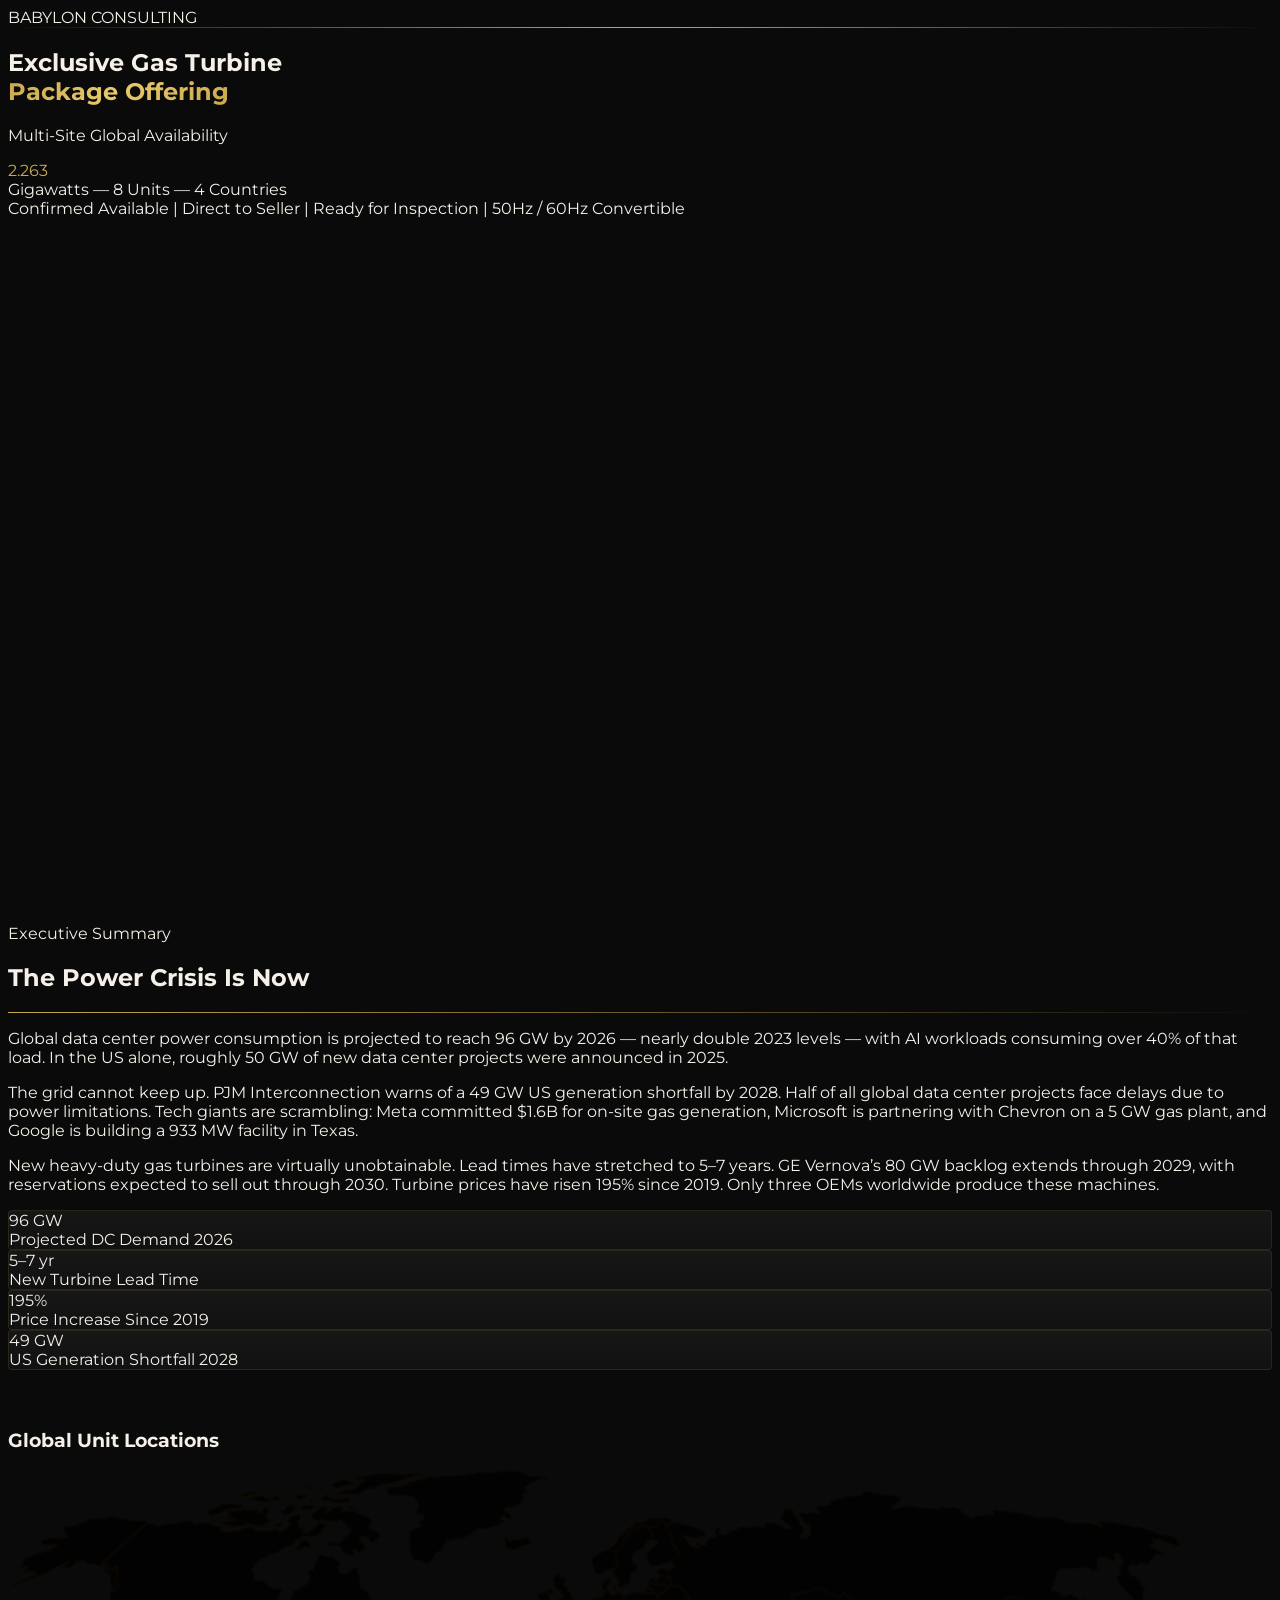
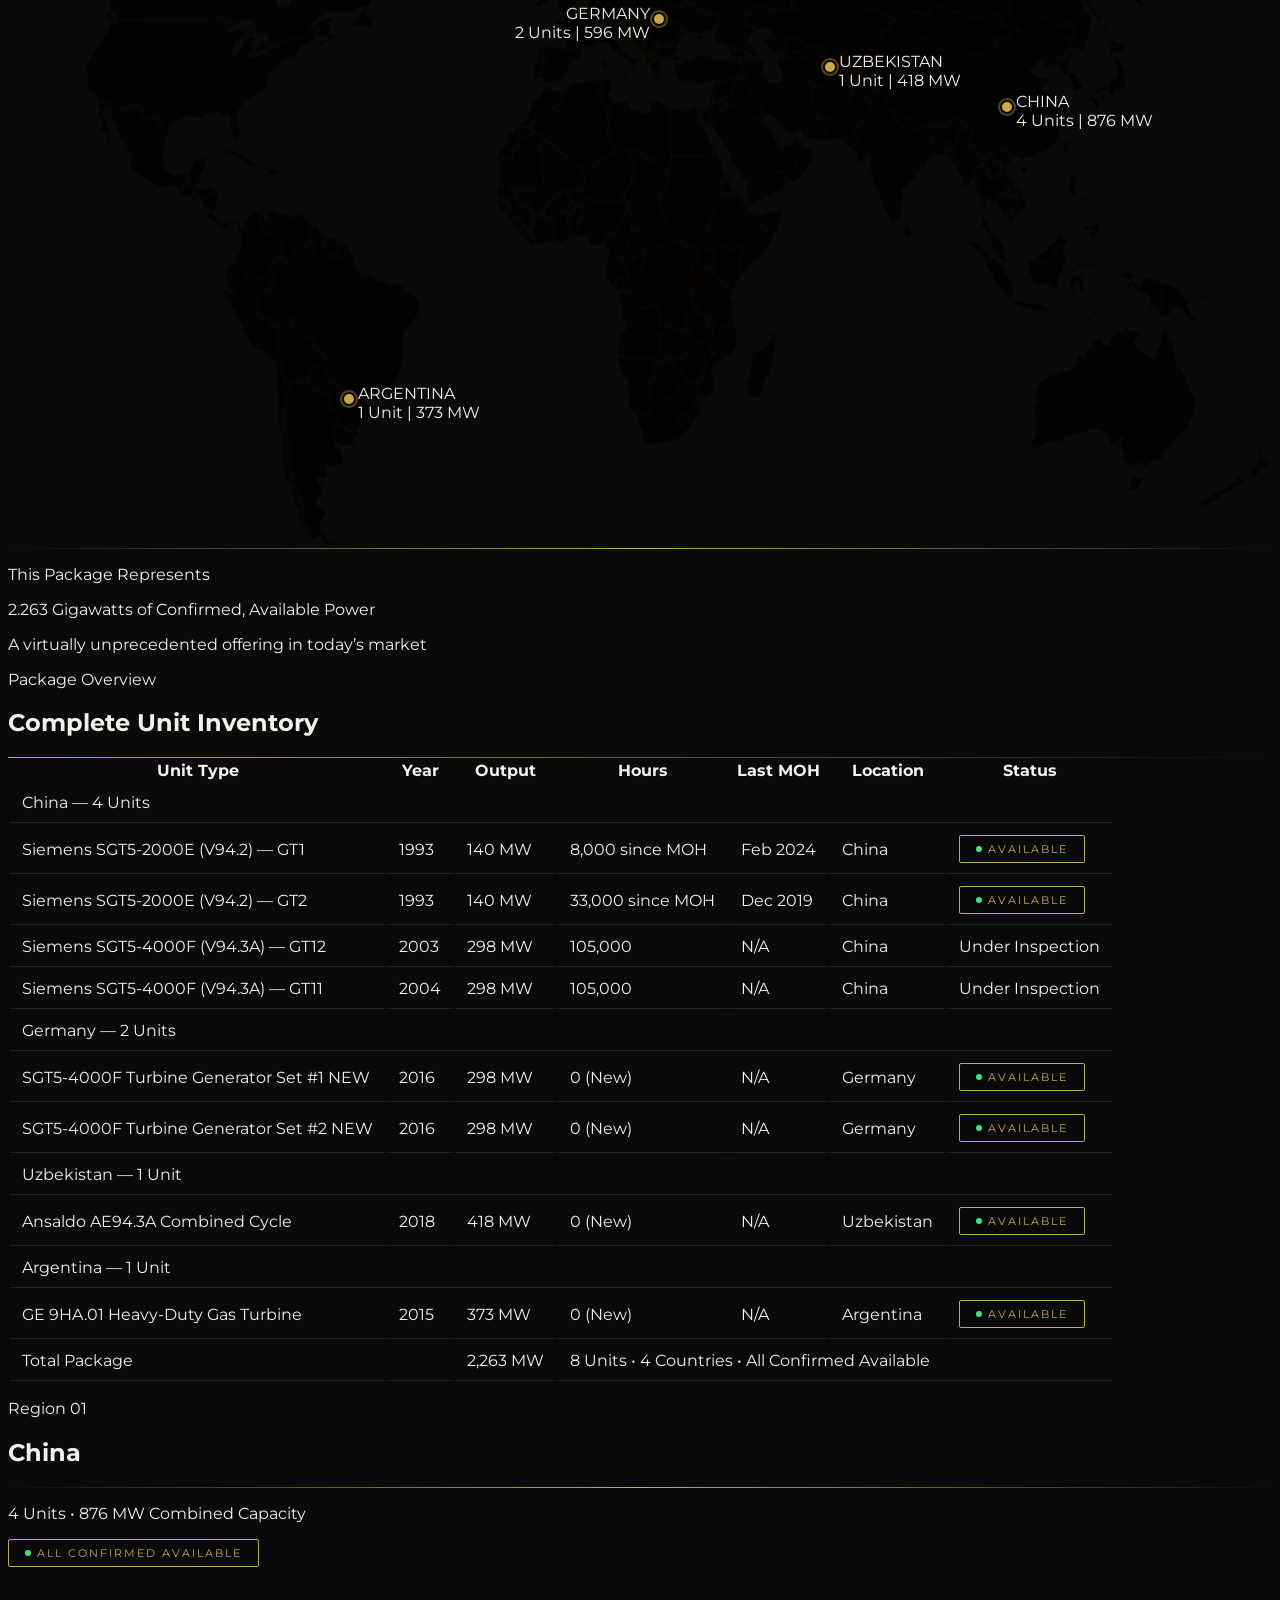
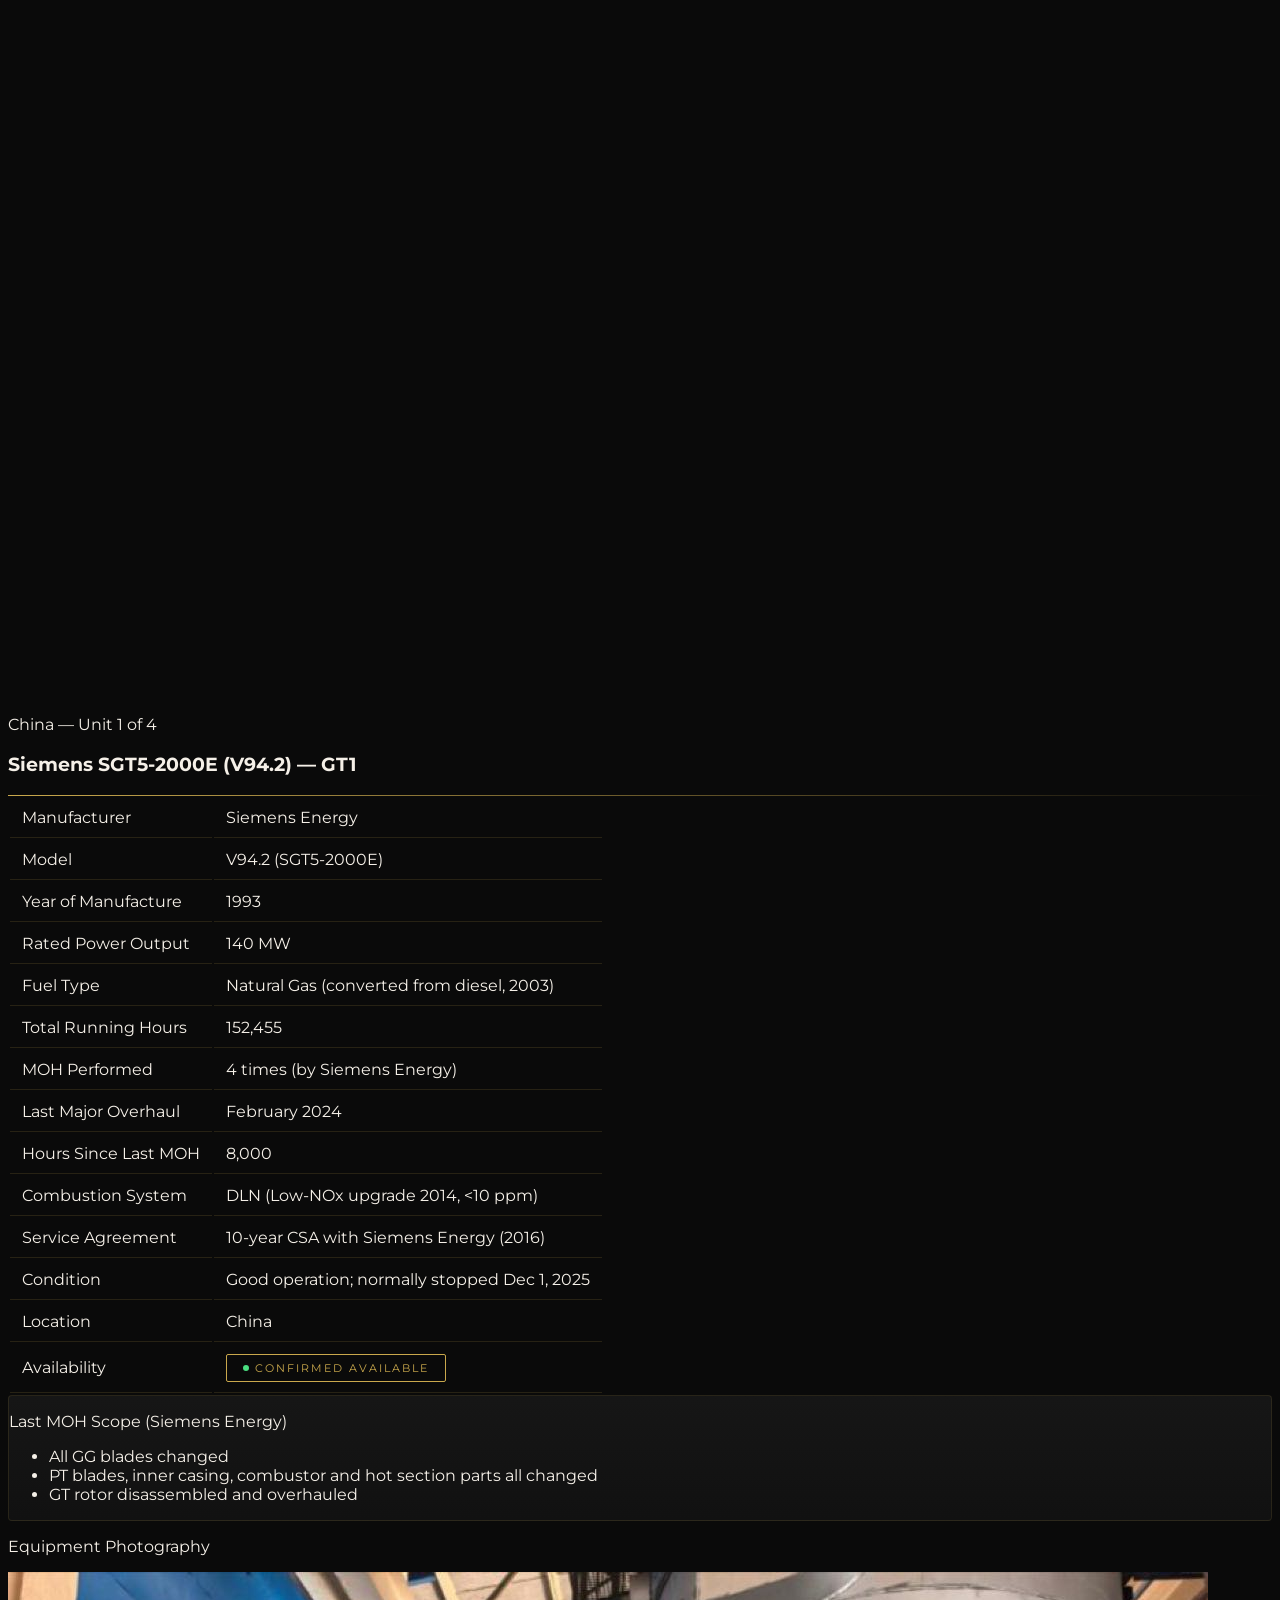
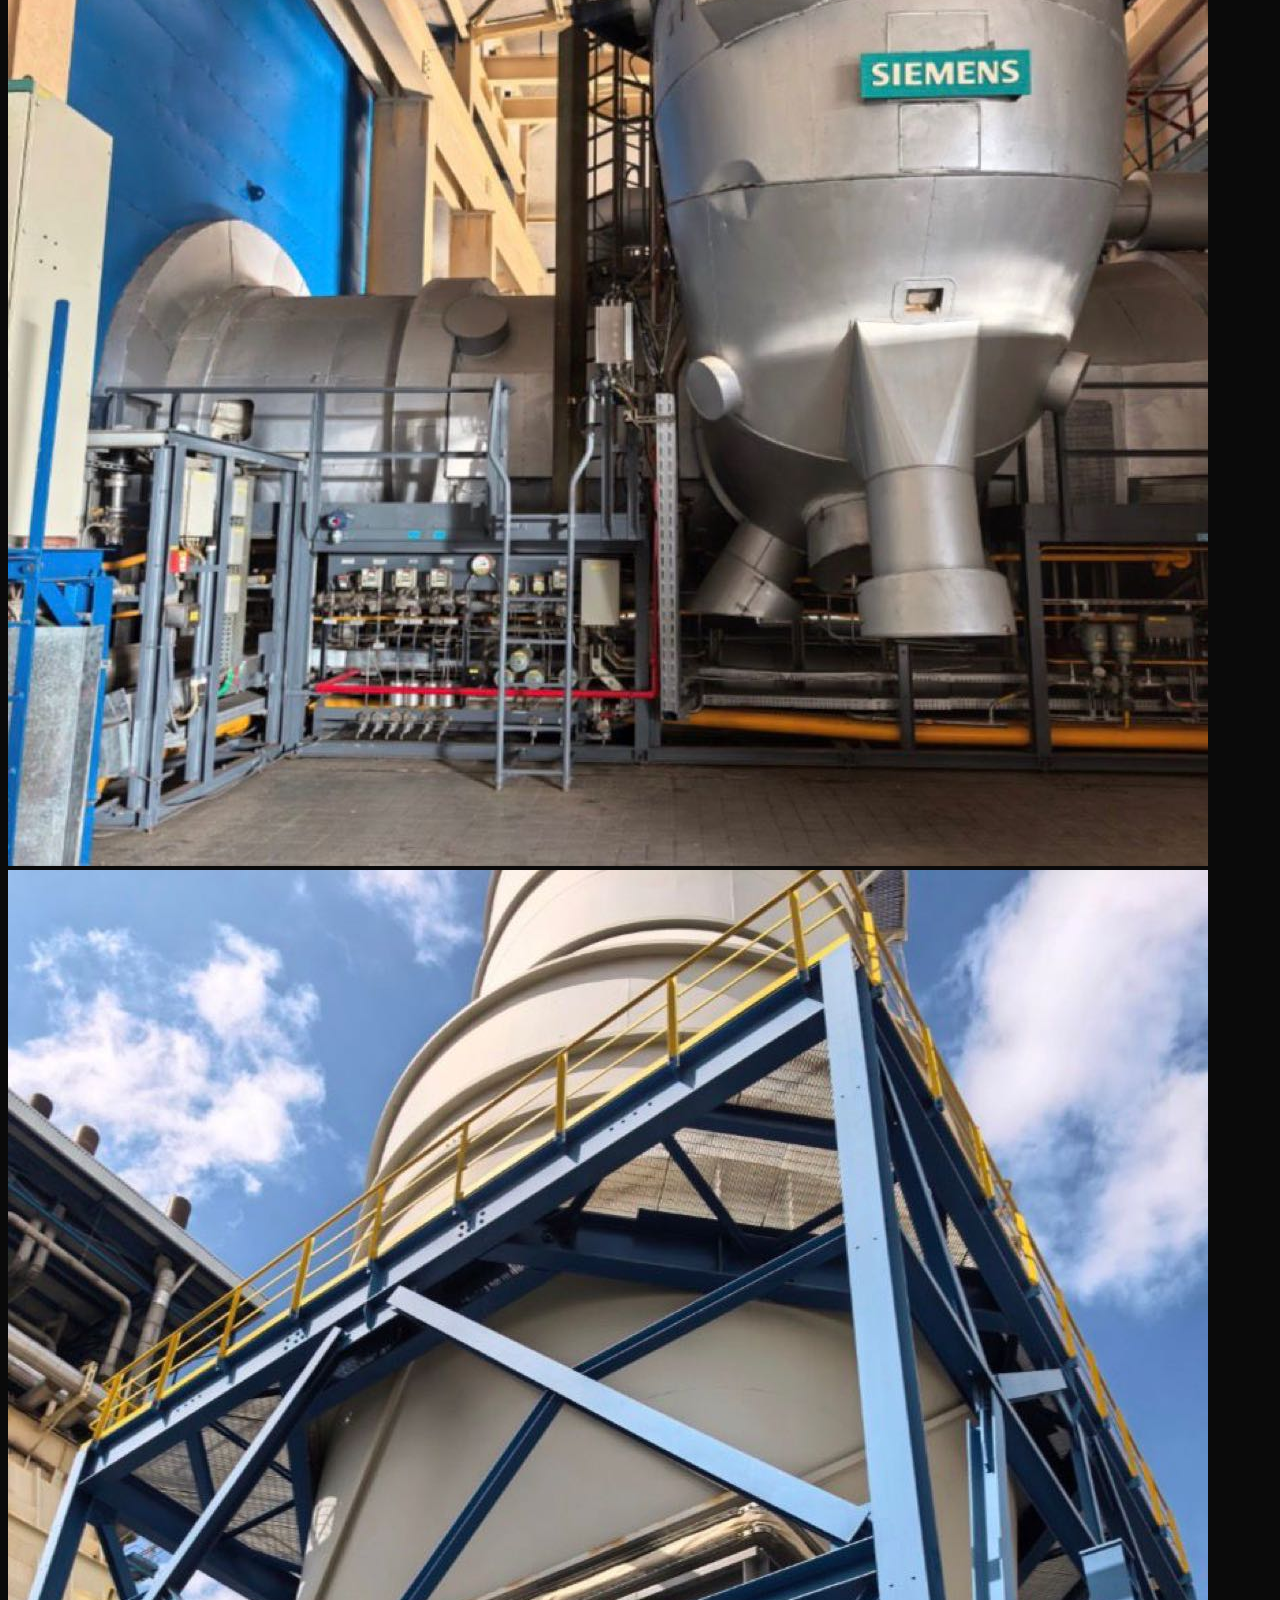
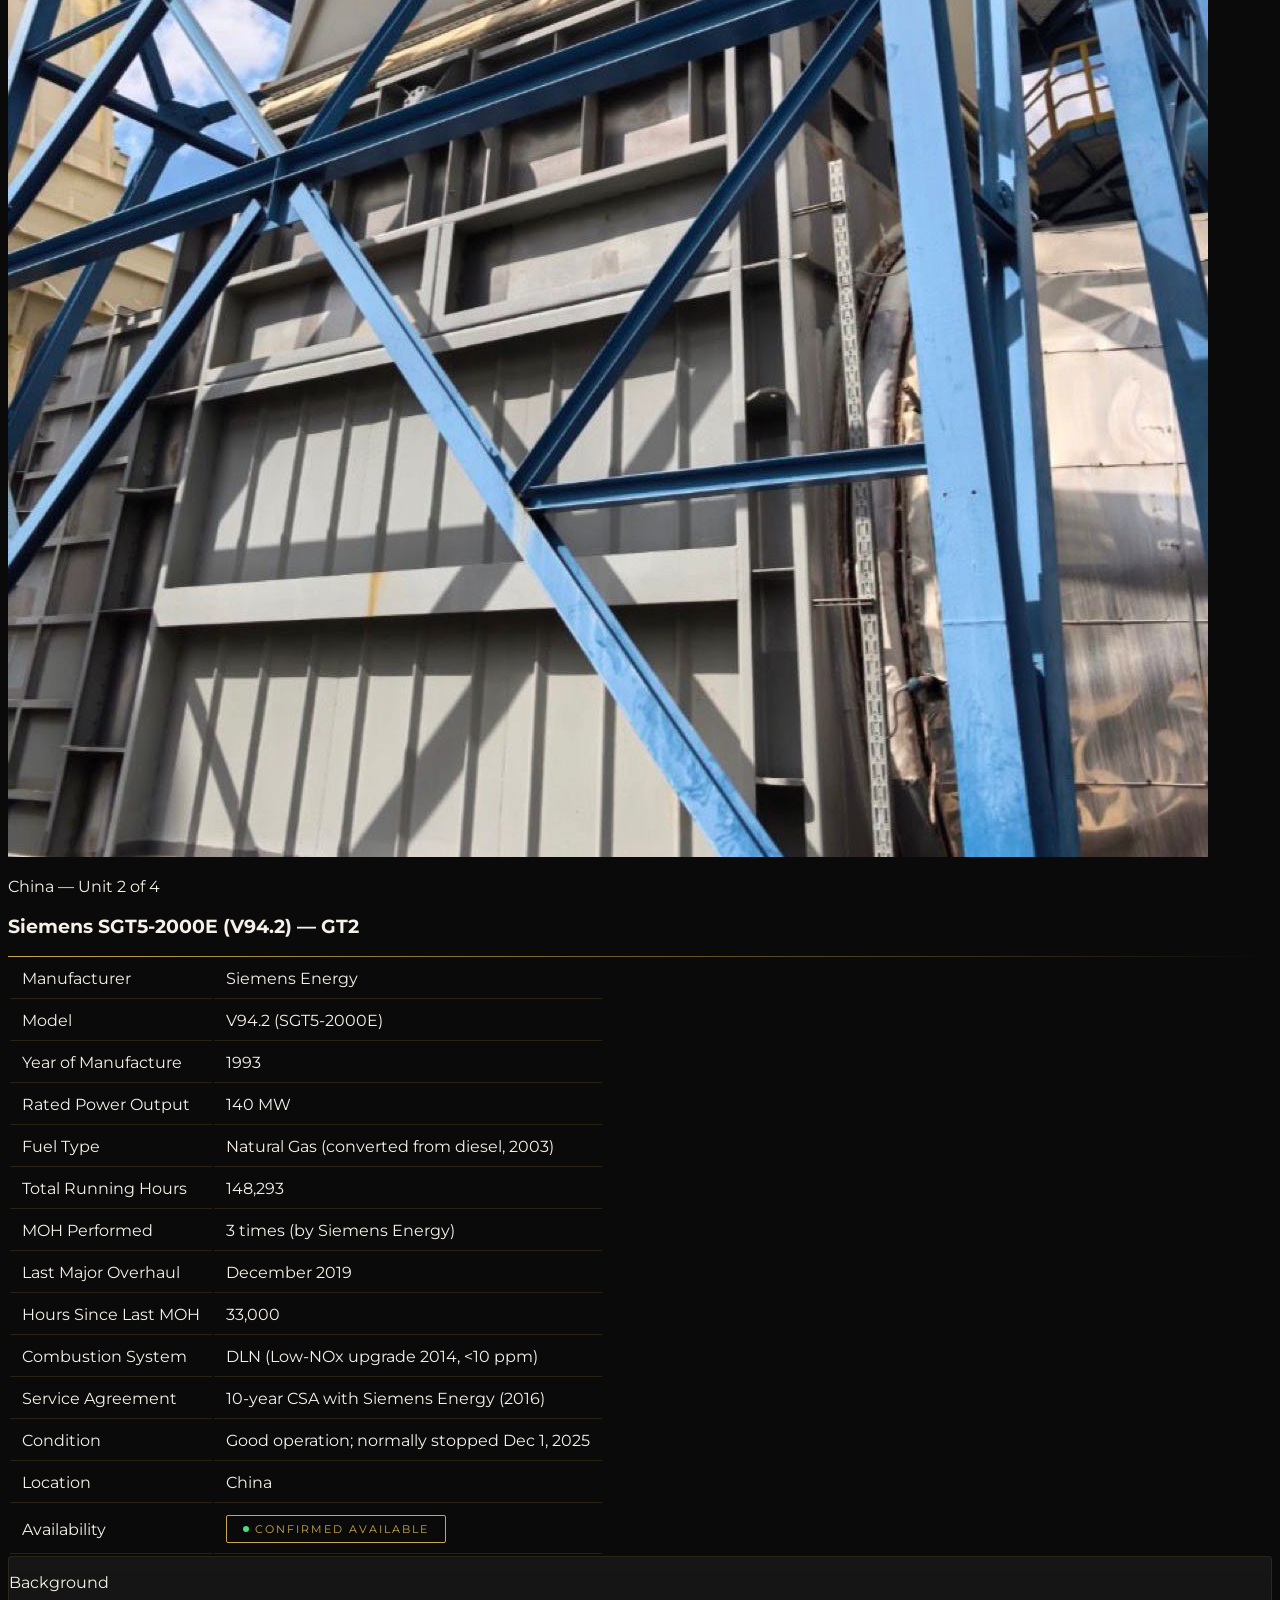
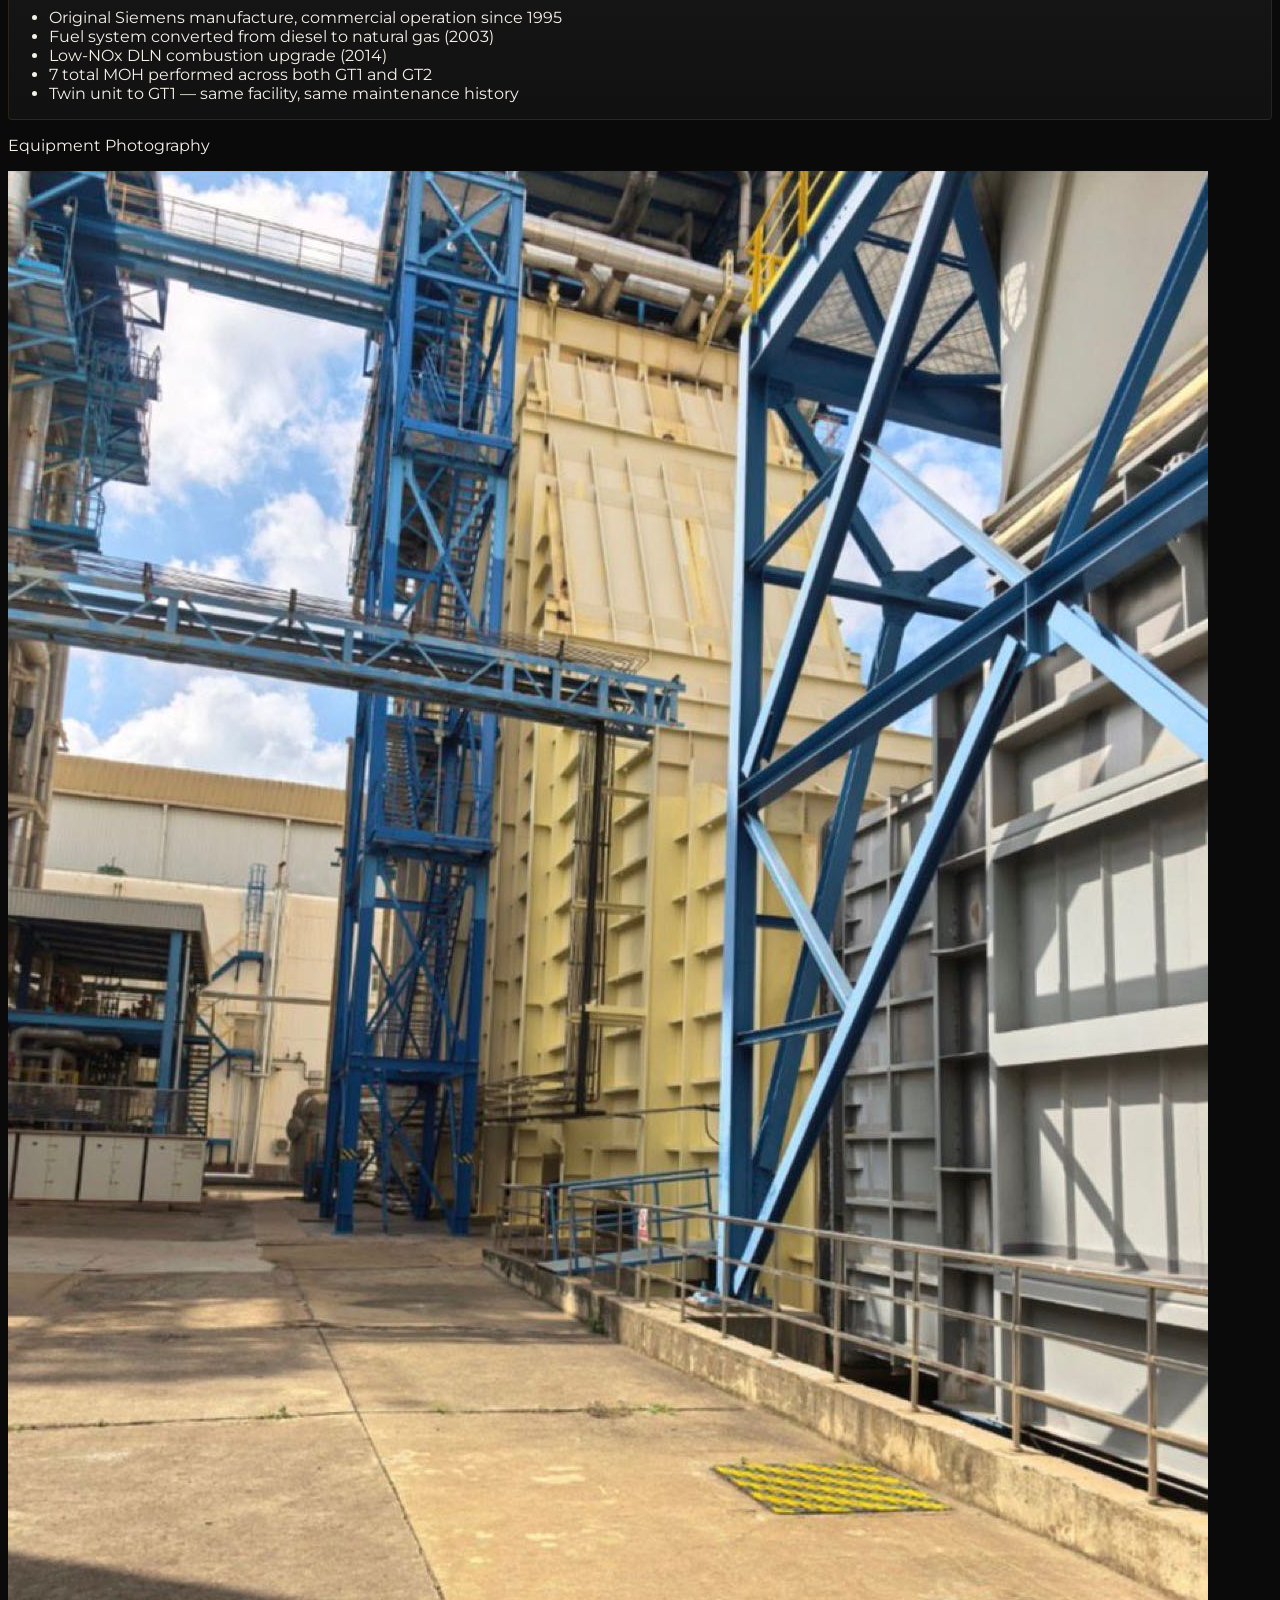
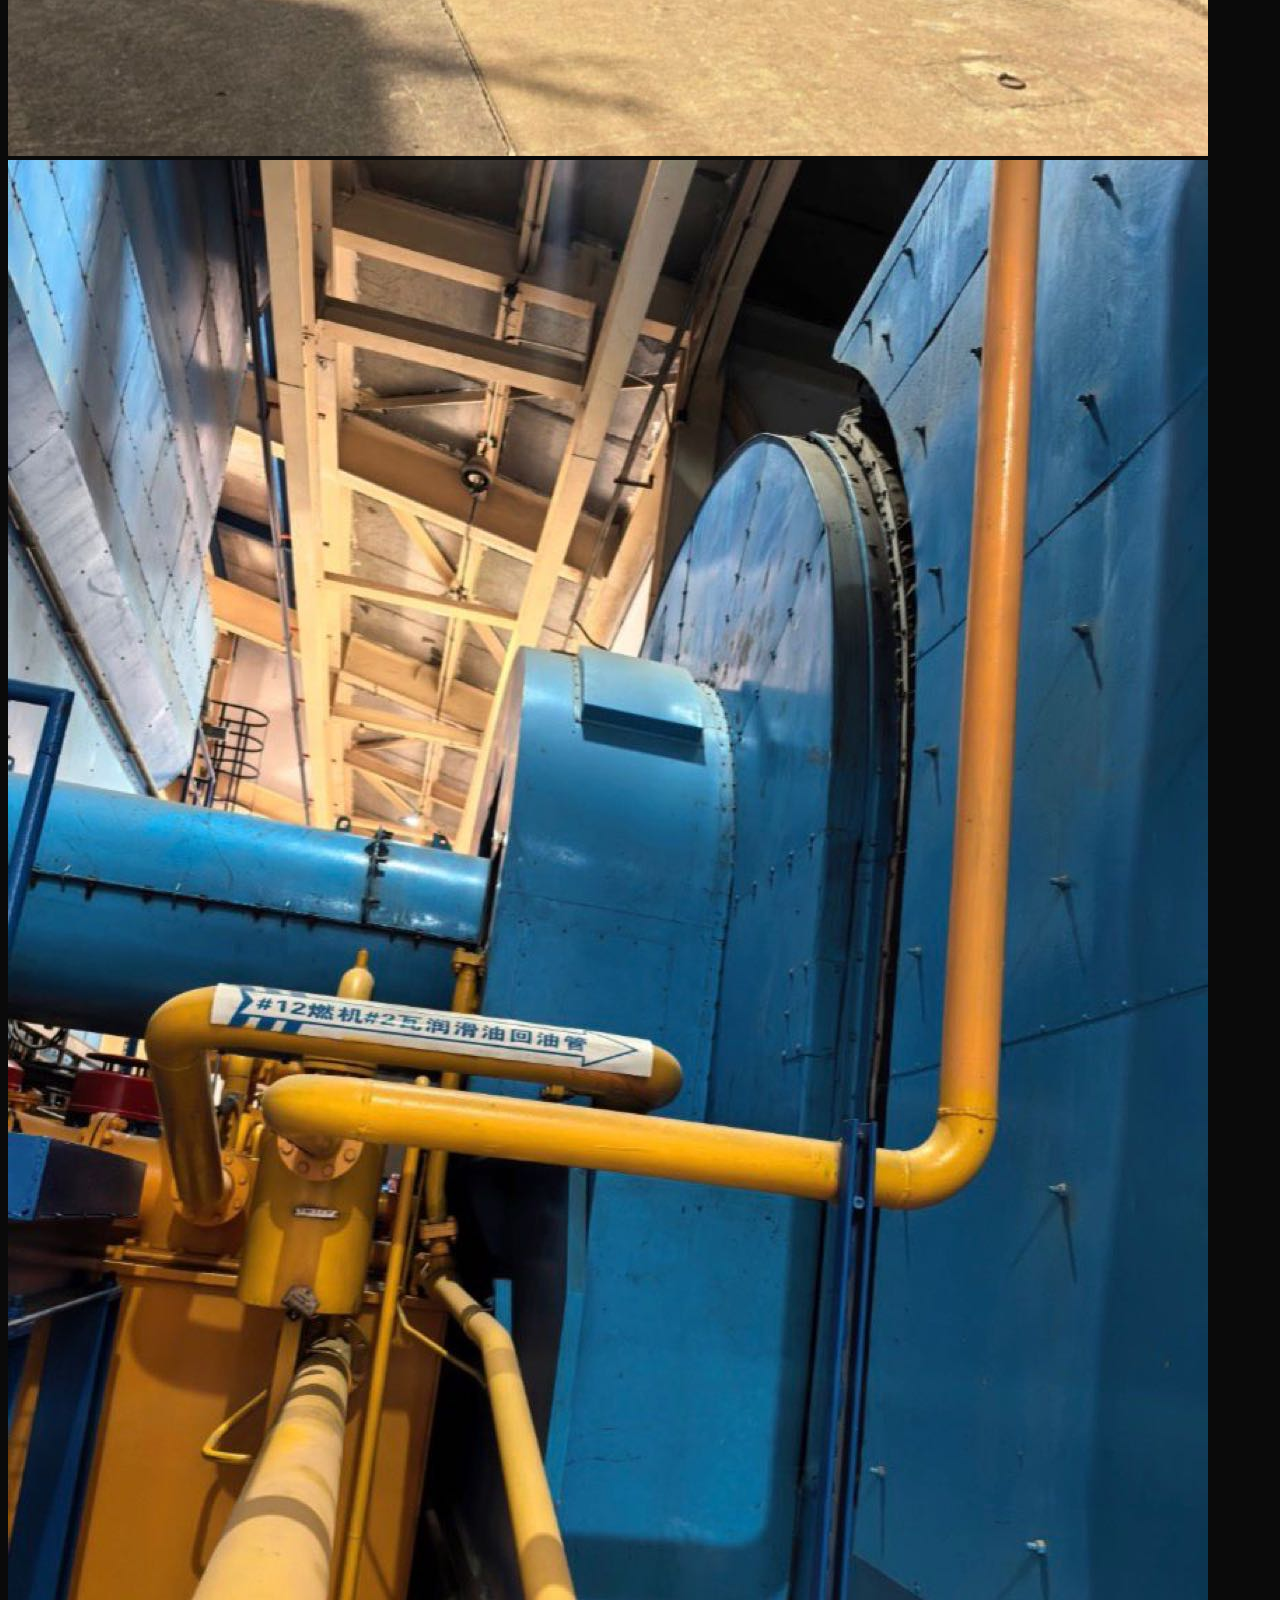
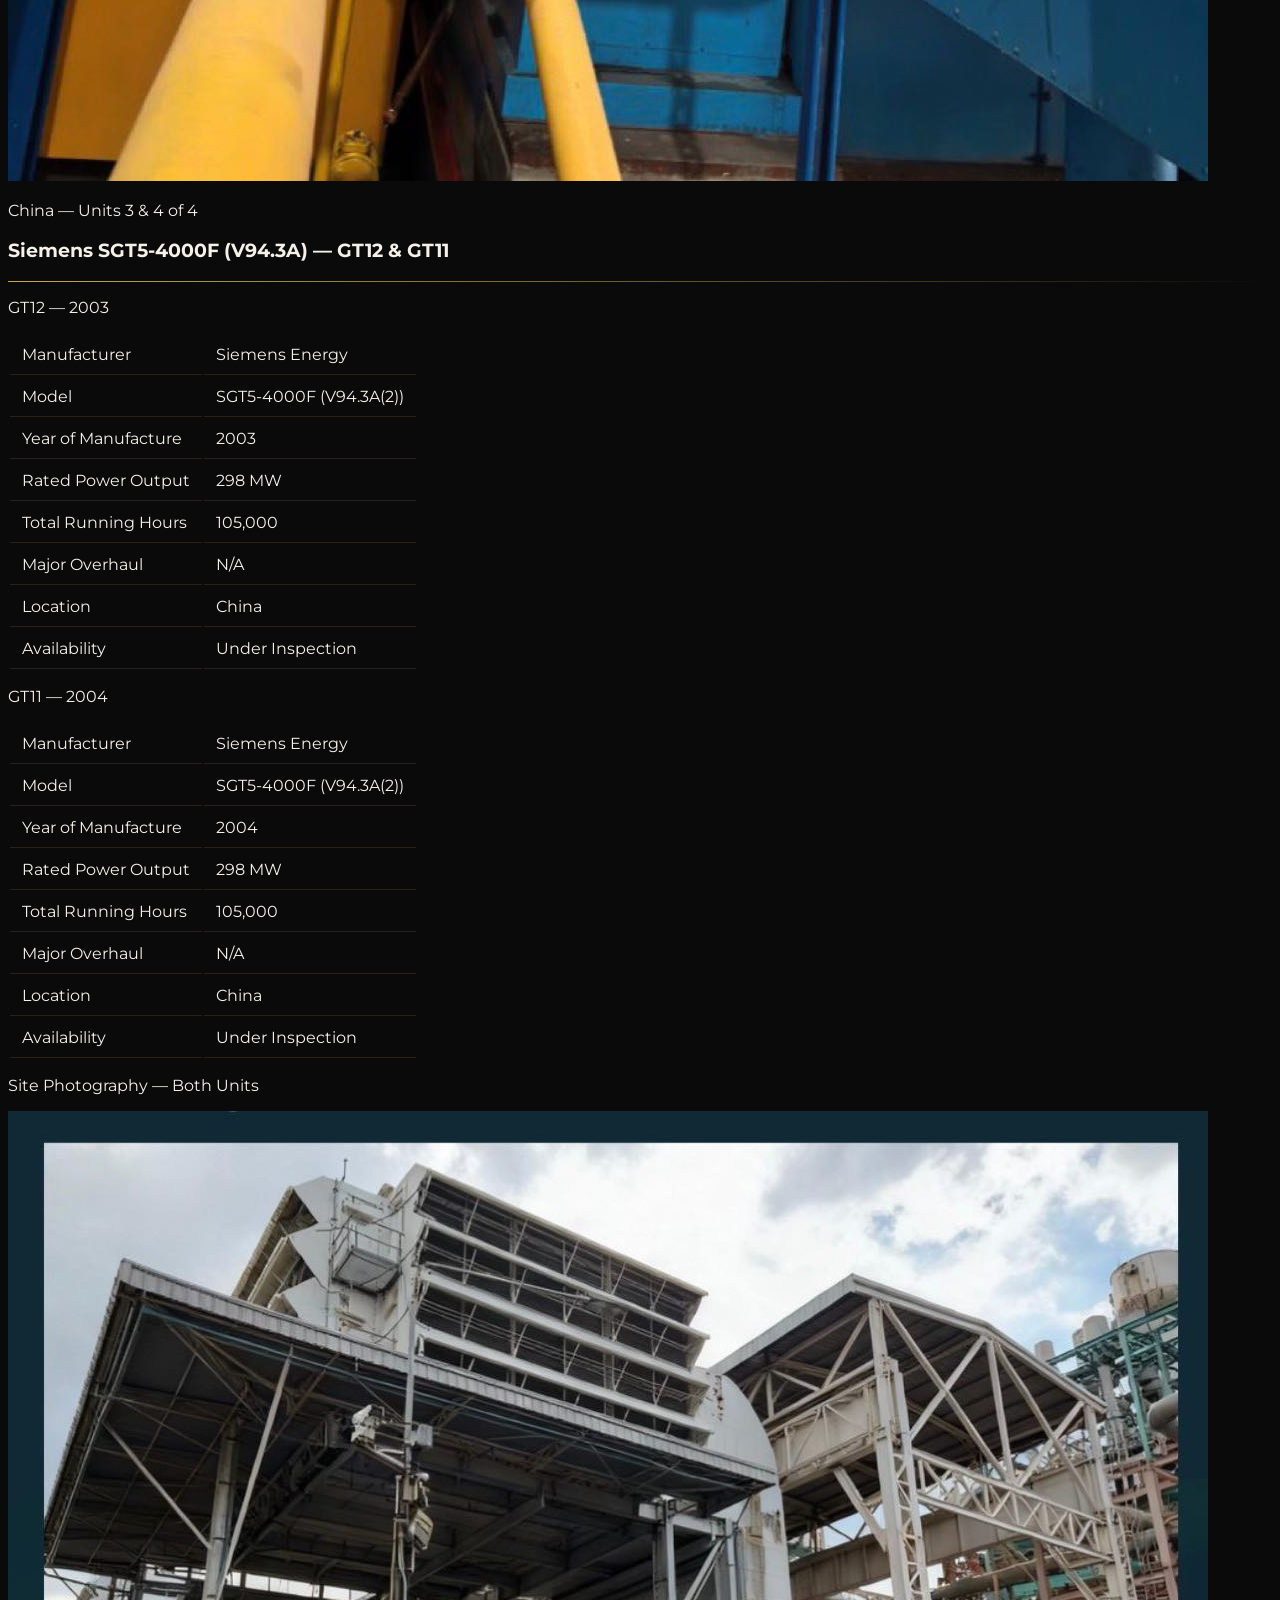
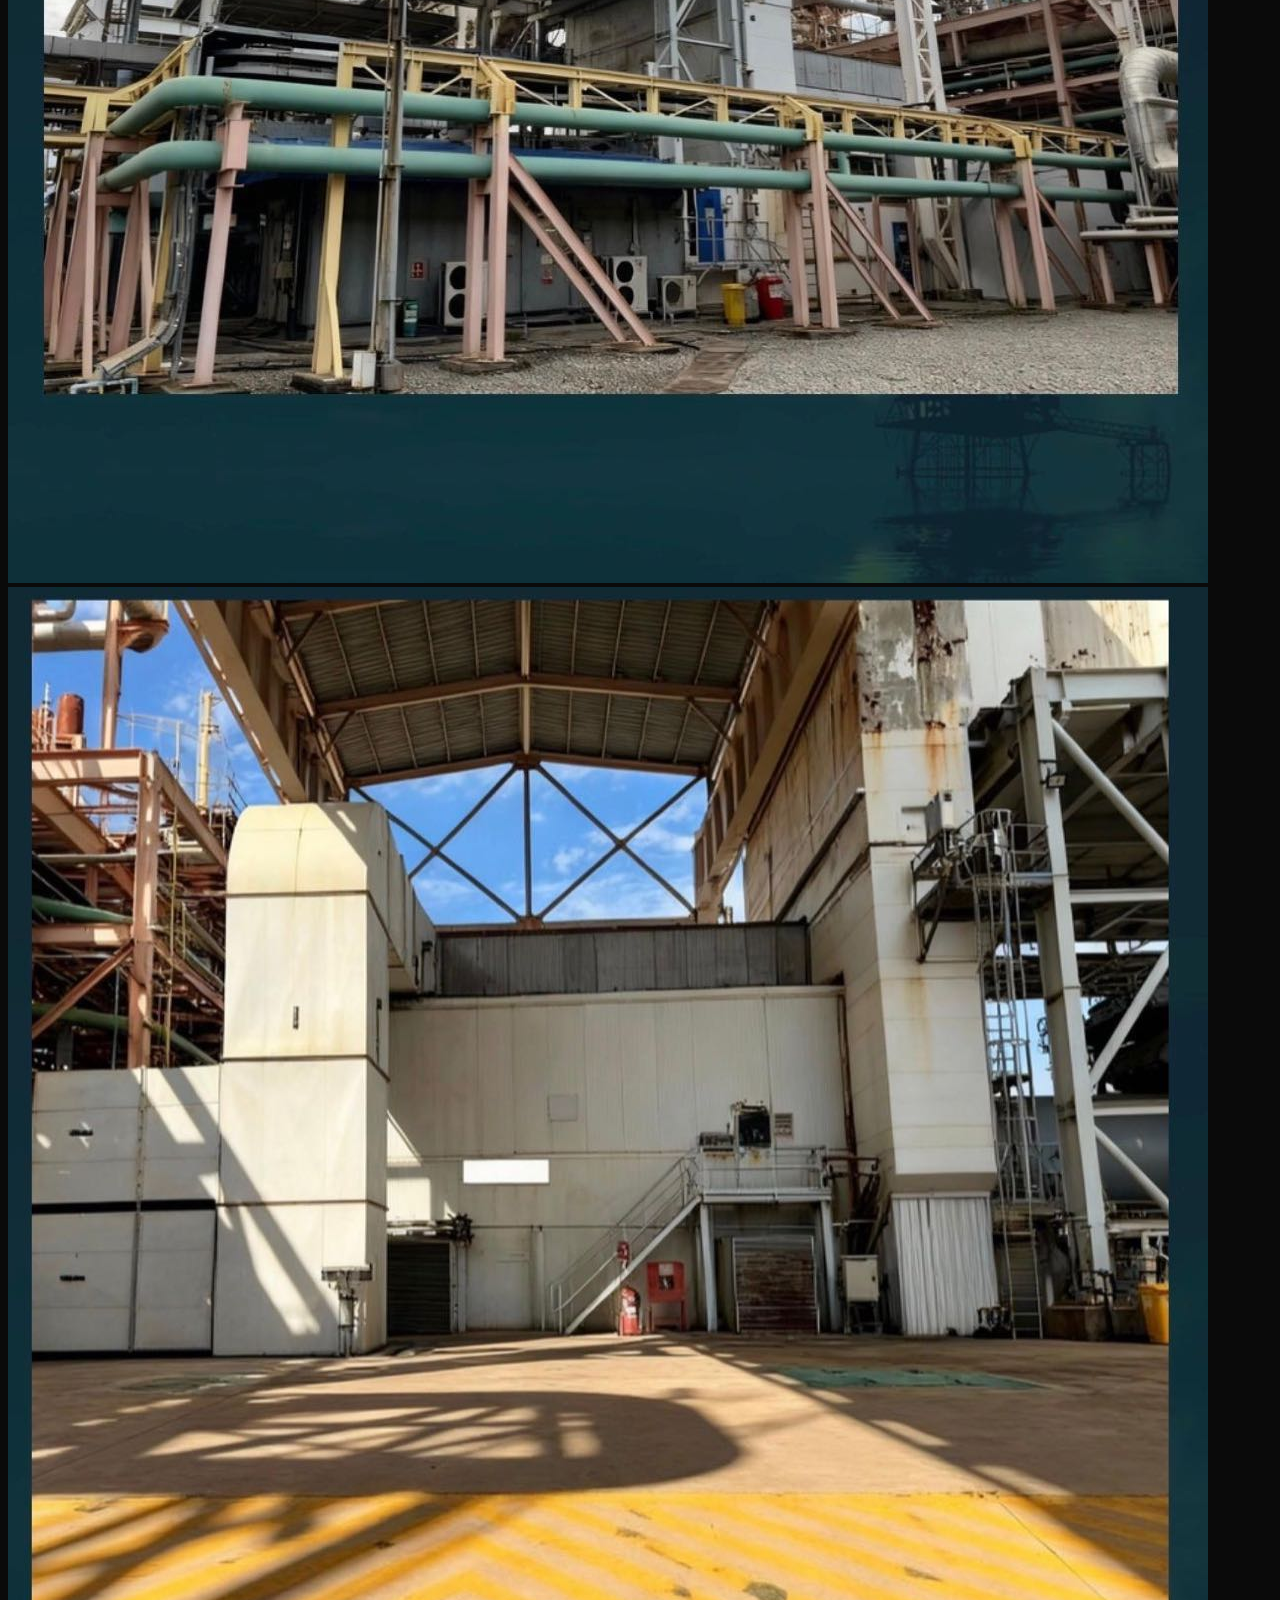
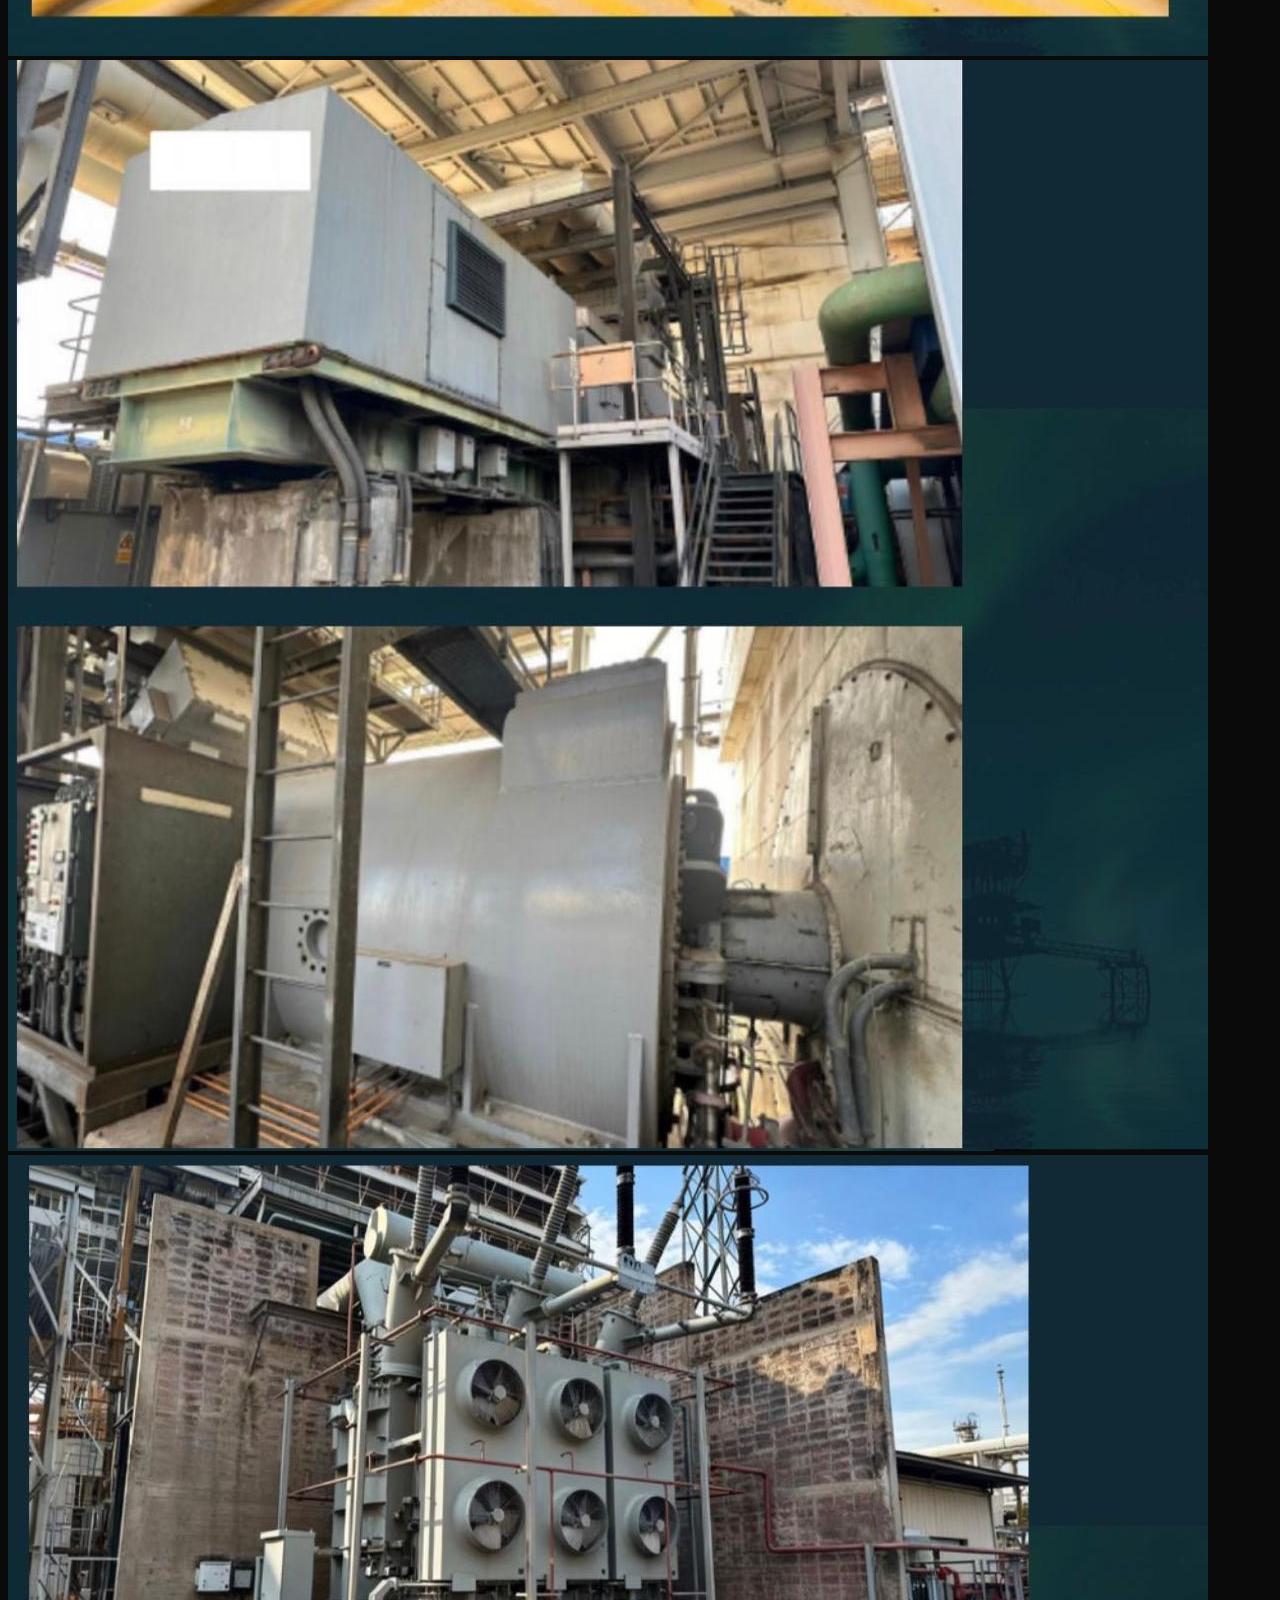
==== available-inventory/index.html @ 63dca15e "Add available inventory page with gas turbine package details Full proposal page with equipment spec" ====
<!DOCTYPE html>
<html lang="en">
<head>
<meta charset="UTF-8">
<meta name="viewport" content="width=device-width, initial-scale=1.0">
<title>Babylon Consulting — Gas Turbine Package Proposal</title>
<script src="https://cdn.tailwindcss.com"></script>
<link href="https://fonts.googleapis.com/css2?family=Cormorant+Garamond:ital,wght@0,300;0,400;0,500;0,600;0,700;1,300;1,400&family=Montserrat:wght@200;300;400;500;600;700&display=swap" rel="stylesheet">
<script>
tailwind.config = {
  theme: {
    extend: {
      colors: {
        gold: '#C9A84C',
        'gold-light': '#E8C96A',
        'gold-dim': '#8B6F2E',
        'babylon-black': '#0A0A0A',
        'babylon-dark': '#111111',
        'babylon-dark2': '#161616',
        'babylon-dark3': '#1E1E1E',
        'babylon-white': '#F5F0E8',
      },
      fontFamily: {
        'display': ['"Cormorant Garamond"', 'serif'],
        'body': ['"Montserrat"', 'sans-serif'],
      }
    }
  }
}
</script>
<style>
  @media print {
    .page-break { page-break-before: always; }
    * { -webkit-print-color-adjust: exact !important; print-color-adjust: exact !important; }
  }
  .page-break { break-before: page; }
  body { background: #0A0A0A; color: #F5F0E8; font-family: 'Montserrat', sans-serif; }
  .section-page { min-height: 100vh; position: relative; }
  img { page-break-inside: avoid; }
  table { page-break-inside: avoid; }
  .unit-card { page-break-inside: avoid; }
  .gold-gradient {
    background: linear-gradient(135deg, #C9A84C 0%, #E8C96A 50%, #C9A84C 100%);
    -webkit-background-clip: text; -webkit-text-fill-color: transparent; background-clip: text;
  }
  .gold-line { height: 1px; background: linear-gradient(90deg, transparent, #C9A84C, transparent); }
  .gold-line-left { height: 1px; background: linear-gradient(90deg, #C9A84C, transparent); }
  .spec-table td { border-bottom: 1px solid rgba(201,168,76,0.15); padding: 10px 12px; }
  .status-badge {
    display: inline-flex; align-items: center; gap: 6px; padding: 6px 16px;
    border: 1px solid #C9A84C; border-radius: 2px; font-size: 11px;
    letter-spacing: 2px; text-transform: uppercase; color: #C9A84C;
  }
  .status-badge::before {
    content: ''; width: 6px; height: 6px; border-radius: 50%;
    background: #4ADE80;
  }
  .unit-card {
    background: linear-gradient(180deg, #161616 0%, #111111 100%);
    border: 1px solid rgba(201,168,76,0.12); border-radius: 4px;
  }
  .photo-grid img {
    border: 1px solid rgba(201,168,76,0.2); border-radius: 4px; object-fit: cover;
  }
</style>
</head>
<body class="antialiased">

<!-- ====================== COVER PAGE ====================== -->
<section class="section-page flex flex-col items-center justify-center relative overflow-hidden page-break">
  <div class="absolute inset-0 opacity-[0.03]" style="background-image: repeating-linear-gradient(0deg, #C9A84C 0px, transparent 1px, transparent 80px), repeating-linear-gradient(90deg, #C9A84C 0px, transparent 1px, transparent 80px);"></div>
  <div class="absolute top-0 left-0 right-0 h-[2px] bg-gradient-to-r from-transparent via-gold to-transparent"></div>
  <div class="text-center relative z-10 px-8">
    <div class="mb-16">
      <span class="font-display text-gold text-2xl tracking-[8px] font-light">BABYLON</span>
      <span class="font-display text-babylon-white text-2xl tracking-[8px] font-light italic ml-1">CONSULTING</span>
    </div>
    <div class="w-24 gold-line mx-auto mb-16"></div>
    <h1 class="font-display text-5xl md:text-7xl font-light tracking-wide mb-6 leading-tight">
      <span class="text-babylon-white">Exclusive Gas Turbine</span><br>
      <span class="gold-gradient">Package Offering</span>
    </h1>
    <p class="font-body text-sm tracking-[4px] uppercase text-babylon-white/50 mb-8">Multi-Site Global Availability</p>
    <div class="mt-12 mb-8">
      <div class="font-display text-6xl md:text-8xl font-light gold-gradient">2.263</div>
      <div class="font-body text-xs tracking-[6px] uppercase text-babylon-white/60 mt-2">Gigawatts &mdash; 8 Units &mdash; 4 Countries</div>
    </div>
    <div class="mt-16 flex flex-wrap justify-center gap-8 text-[10px] tracking-[3px] uppercase text-babylon-white/40">
      <span>Confirmed Available</span>
      <span class="text-gold/30">|</span>
      <span>Direct to Seller</span>
      <span class="text-gold/30">|</span>
      <span>Ready for Inspection</span>
      <span class="text-gold/30">|</span>
      <span>50Hz / 60Hz Convertible</span>
    </div>
  </div>
  <div class="absolute bottom-0 left-0 right-0 h-[1px] bg-gradient-to-r from-transparent via-gold/30 to-transparent"></div>
</section>


<!-- ====================== EXECUTIVE SUMMARY ====================== -->
<section class="px-8 md:px-16 lg:px-24 py-24 page-break">
  <div class="mb-12">
    <p class="font-body text-[10px] tracking-[4px] uppercase text-gold mb-3">Executive Summary</p>
    <h2 class="font-display text-5xl md:text-6xl font-light text-babylon-white mb-2">The Power Crisis Is Now</h2>
    <div class="w-16 gold-line-left mt-4"></div>
  </div>

  <div class="max-w-5xl space-y-8 mb-16">
    <p class="font-body text-base md:text-lg leading-relaxed text-babylon-white/70">
      Global data center power consumption is projected to reach <span class="text-gold font-medium">96 GW by 2026</span> &mdash; nearly double 2023 levels &mdash; with AI workloads consuming over 40% of that load. In the US alone, roughly <span class="text-gold font-medium">50 GW of new data center projects</span> were announced in 2025.
    </p>
    <p class="font-body text-base md:text-lg leading-relaxed text-babylon-white/70">
      The grid cannot keep up. PJM Interconnection warns of a <span class="text-gold font-medium">49 GW US generation shortfall by 2028</span>. Half of all global data center projects face delays due to power limitations. Tech giants are scrambling: Meta committed $1.6B for on-site gas generation, Microsoft is partnering with Chevron on a 5 GW gas plant, and Google is building a 933 MW facility in Texas.
    </p>
    <p class="font-body text-base md:text-lg leading-relaxed text-babylon-white/70">
      New heavy-duty gas turbines are <span class="text-gold font-medium">virtually unobtainable</span>. Lead times have stretched to <span class="text-gold font-medium">5&ndash;7 years</span>. GE Vernova&rsquo;s 80 GW backlog extends through 2029, with reservations expected to sell out through 2030. Turbine prices have risen <span class="text-gold font-medium">195% since 2019</span>. Only three OEMs worldwide produce these machines.
    </p>
  </div>

  <div class="grid grid-cols-2 md:grid-cols-4 gap-4 mb-20">
    <div class="unit-card p-6 text-center">
      <div class="font-display text-4xl text-gold">96 GW</div>
      <div class="font-body text-[10px] tracking-[2px] uppercase text-babylon-white/40 mt-2">Projected DC Demand 2026</div>
    </div>
    <div class="unit-card p-6 text-center">
      <div class="font-display text-4xl text-gold">5&ndash;7 yr</div>
      <div class="font-body text-[10px] tracking-[2px] uppercase text-babylon-white/40 mt-2">New Turbine Lead Time</div>
    </div>
    <div class="unit-card p-6 text-center">
      <div class="font-display text-4xl text-gold">195%</div>
      <div class="font-body text-[10px] tracking-[2px] uppercase text-babylon-white/40 mt-2">Price Increase Since 2019</div>
    </div>
    <div class="unit-card p-6 text-center">
      <div class="font-display text-4xl text-gold">49 GW</div>
      <div class="font-body text-[10px] tracking-[2px] uppercase text-babylon-white/40 mt-2">US Generation Shortfall 2028</div>
    </div>
  </div>

  <!-- World Map -->
  <div class="overflow-hidden page-break" style="padding-top: 40px;">
    <h3 class="font-display text-3xl md:text-4xl font-light text-babylon-white mb-10 text-center">Global Unit Locations</h3>
    <style>
      .map-container { position: relative; margin: 0 auto; }
      .map-container img { width: 100%; display: block; mix-blend-mode: multiply; filter: saturate(2) brightness(1.2); }
      .map-pin { position: absolute; transform: translate(-50%, -50%); text-align: left; z-index: 10; }
      .map-pin-dot { width: 10px; height: 10px; background: #C9A84C; border-radius: 50%; border: 2px solid #0A0A0A; box-shadow: 0 0 0 2px rgba(201,168,76,0.4); }
      .map-pin-label { position: absolute; left: 16px; top: -8px; white-space: nowrap; }
      .map-pin-label-left { position: absolute; right: 16px; top: -8px; white-space: nowrap; text-align: right; }
    </style>
    <div class="map-container bg-babylon-black">
      <img src="images/world-map-dark.jpg" alt="World Map">
      <!-- Germany pin — Berlin (52.5°N, 13.4°E) -->
      <div class="map-pin" style="left: 51.5%; top: 22%;">
        <div class="map-pin-dot"></div>
        <div class="map-pin-label-left">
          <div class="font-body text-[11px] font-semibold tracking-[2px] text-gold">GERMANY</div>
          <div class="font-body text-[9px] text-babylon-white/50">2 Units | 596 MW</div>
        </div>
      </div>
      <!-- Uzbekistan pin — Tashkent (41°N, 69°E) -->
      <div class="map-pin" style="left: 65%; top: 29%;">
        <div class="map-pin-dot"></div>
        <div class="map-pin-label">
          <div class="font-body text-[11px] font-semibold tracking-[2px] text-gold">UZBEKISTAN</div>
          <div class="font-body text-[9px] text-babylon-white/50">1 Unit | 418 MW</div>
        </div>
      </div>
      <!-- China pin — Eastern China (32°N, 117°E) -->
      <div class="map-pin" style="left: 79%; top: 35%;">
        <div class="map-pin-dot"></div>
        <div class="map-pin-label">
          <div class="font-body text-[11px] font-semibold tracking-[2px] text-gold">CHINA</div>
          <div class="font-body text-[9px] text-babylon-white/50">4 Units | 876 MW</div>
        </div>
      </div>
      <!-- Argentina pin — Buenos Aires (34.6°S, 58.4°W) -->
      <div class="map-pin" style="left: 27%; top: 78%;">
        <div class="map-pin-dot"></div>
        <div class="map-pin-label">
          <div class="font-body text-[11px] font-semibold tracking-[2px] text-gold">ARGENTINA</div>
          <div class="font-body text-[9px] text-babylon-white/50">1 Unit | 373 MW</div>
        </div>
      </div>
    </div>
    <div class="mt-12 text-center">
      <div class="w-24 gold-line mx-auto mb-6"></div>
      <p class="font-body text-xs tracking-[3px] uppercase text-gold mb-2">This Package Represents</p>
      <p class="font-display text-3xl text-babylon-white">2.263 Gigawatts of Confirmed, Available Power</p>
      <p class="font-body text-xs text-babylon-white/50 mt-2">A virtually unprecedented offering in today&rsquo;s market</p>
    </div>
  </div>
</section>


<!-- ====================== PACKAGE SUMMARY TABLE ====================== -->
<section class="px-8 md:px-16 lg:px-24 py-20 page-break">
  <div class="mb-12">
    <p class="font-body text-[10px] tracking-[4px] uppercase text-gold mb-3">Package Overview</p>
    <h2 class="font-display text-4xl md:text-5xl font-light text-babylon-white mb-2">Complete Unit Inventory</h2>
    <div class="w-16 gold-line-left mt-4"></div>
  </div>
  <div>
    <table class="spec-table w-full text-left font-body text-xs">
      <thead>
        <tr class="border-b border-gold/30">
          <th class="py-3 px-3 text-[9px] tracking-[2px] uppercase text-gold font-medium">Unit Type</th>
          <th class="py-3 px-3 text-[9px] tracking-[2px] uppercase text-gold font-medium">Year</th>
          <th class="py-3 px-3 text-[9px] tracking-[2px] uppercase text-gold font-medium">Output</th>
          <th class="py-3 px-3 text-[9px] tracking-[2px] uppercase text-gold font-medium">Hours</th>
          <th class="py-3 px-3 text-[9px] tracking-[2px] uppercase text-gold font-medium">Last MOH</th>
          <th class="py-3 px-3 text-[9px] tracking-[2px] uppercase text-gold font-medium">Location</th>
          <th class="py-3 px-3 text-[9px] tracking-[2px] uppercase text-gold font-medium">Status</th>
        </tr>
      </thead>
      <tbody class="text-babylon-white/80">
        <tr><td colspan="7" class="py-3 px-5 text-[10px] tracking-[3px] uppercase text-gold/60 font-medium bg-gold/[0.03]">China &mdash; 4 Units</td></tr>
        <tr>
          <td class="text-babylon-white font-medium">Siemens SGT5-2000E (V94.2) &mdash; GT1</td>
          <td>1993</td><td>140 MW</td><td>8,000 since MOH</td><td>Feb 2024</td><td>China</td>
          <td><span class="status-badge">Available</span></td>
        </tr>
        <tr>
          <td class="text-babylon-white font-medium">Siemens SGT5-2000E (V94.2) &mdash; GT2</td>
          <td>1993</td><td>140 MW</td><td>33,000 since MOH</td><td>Dec 2019</td><td>China</td>
          <td><span class="status-badge">Available</span></td>
        </tr>
        <tr>
          <td class="text-babylon-white font-medium">Siemens SGT5-4000F (V94.3A) &mdash; GT12</td>
          <td>2003</td><td>298 MW</td><td>105,000</td><td>N/A</td><td>China</td>
          <td><span class="inline-flex items-center gap-2 px-3 py-1 border border-yellow-500/40 rounded-sm text-[11px] tracking-[2px] uppercase text-yellow-400"><span class="w-1.5 h-1.5 bg-yellow-400 rounded-full"></span>Under Inspection</span></td>
        </tr>
        <tr>
          <td class="text-babylon-white font-medium">Siemens SGT5-4000F (V94.3A) &mdash; GT11</td>
          <td>2004</td><td>298 MW</td><td>105,000</td><td>N/A</td><td>China</td>
          <td><span class="inline-flex items-center gap-2 px-3 py-1 border border-yellow-500/40 rounded-sm text-[11px] tracking-[2px] uppercase text-yellow-400"><span class="w-1.5 h-1.5 bg-yellow-400 rounded-full"></span>Under Inspection</span></td>
        </tr>
        <tr><td colspan="7" class="py-3 px-5 text-[10px] tracking-[3px] uppercase text-gold/60 font-medium bg-gold/[0.03]">Germany &mdash; 2 Units</td></tr>
        <tr>
          <td class="text-babylon-white font-medium">SGT5-4000F Turbine Generator Set #1 <span class="text-gold text-xs ml-2">NEW</span></td>
          <td>2016</td><td>298 MW</td><td>0 (New)</td><td>N/A</td><td>Germany</td>
          <td><span class="status-badge">Available</span></td>
        </tr>
        <tr>
          <td class="text-babylon-white font-medium">SGT5-4000F Turbine Generator Set #2 <span class="text-gold text-xs ml-2">NEW</span></td>
          <td>2016</td><td>298 MW</td><td>0 (New)</td><td>N/A</td><td>Germany</td>
          <td><span class="status-badge">Available</span></td>
        </tr>
        <tr><td colspan="7" class="py-3 px-5 text-[10px] tracking-[3px] uppercase text-gold/60 font-medium bg-gold/[0.03]">Uzbekistan &mdash; 1 Unit</td></tr>
        <tr>
          <td class="text-babylon-white font-medium">Ansaldo AE94.3A Combined Cycle</td>
          <td>2018</td><td>418 MW</td><td>0 (New)</td><td>N/A</td><td>Uzbekistan</td>
          <td><span class="status-badge">Available</span></td>
        </tr>
        <tr><td colspan="7" class="py-3 px-5 text-[10px] tracking-[3px] uppercase text-gold/60 font-medium bg-gold/[0.03]">Argentina &mdash; 1 Unit</td></tr>
        <tr>
          <td class="text-babylon-white font-medium">GE 9HA.01 Heavy-Duty Gas Turbine</td>
          <td>2015</td><td>373 MW</td><td>0 (New)</td><td>N/A</td><td>Argentina</td>
          <td><span class="status-badge">Available</span></td>
        </tr>
      </tbody>
      <tfoot>
        <tr class="border-t border-gold/30">
          <td class="py-4 px-5 text-gold font-display text-lg">Total Package</td>
          <td></td><td class="text-gold font-display text-lg font-semibold">2,263 MW</td>
          <td colspan="4" class="text-right text-babylon-white/50 text-xs tracking-[2px] uppercase">8 Units &bull; 4 Countries &bull; All Confirmed Available</td>
        </tr>
      </tfoot>
    </table>
  </div>
</section>


<!-- ====================== CHINA SECTION HEADER ====================== -->
<section class="section-page flex flex-col justify-center items-center text-center px-8 page-break relative overflow-hidden">
  <div class="absolute inset-0 opacity-[0.02]" style="background-image: repeating-linear-gradient(45deg, #C9A84C 0px, transparent 1px, transparent 60px);"></div>
  <div class="relative z-10">
    <p class="font-body text-[10px] tracking-[6px] uppercase text-gold mb-4">Region 01</p>
    <h2 class="font-display text-6xl md:text-8xl font-light text-babylon-white mb-4">China</h2>
    <div class="w-24 gold-line mx-auto mb-6"></div>
    <p class="font-body text-lg text-babylon-white/50 font-light">4 Units &bull; 876 MW Combined Capacity</p>
    <div class="mt-8"><span class="status-badge">All Confirmed Available</span></div>
  </div>
</section>


<!-- ====================== CHINA: V94.2 GT1 ====================== -->
<section class="px-8 md:px-16 lg:px-24 py-20 page-break">
  <div class="mb-8">
    <p class="font-body text-[10px] tracking-[4px] uppercase text-gold mb-2">China &mdash; Unit 1 of 4</p>
    <h3 class="font-display text-3xl md:text-4xl font-light text-babylon-white">Siemens SGT5-2000E (V94.2) &mdash; GT1</h3>
    <div class="w-12 gold-line-left mt-4"></div>
  </div>
  <div class="grid grid-cols-1 lg:grid-cols-2 gap-12 mb-16">
    <div>
      <table class="spec-table w-full text-sm font-body">
        <tr><td class="text-gold/70 w-48">Manufacturer</td><td class="text-babylon-white">Siemens Energy</td></tr>
        <tr><td class="text-gold/70">Model</td><td class="text-babylon-white">V94.2 (SGT5-2000E)</td></tr>
        <tr><td class="text-gold/70">Year of Manufacture</td><td class="text-babylon-white">1993</td></tr>
        <tr><td class="text-gold/70">Rated Power Output</td><td class="text-babylon-white font-medium">140 MW</td></tr>
        <tr><td class="text-gold/70">Fuel Type</td><td class="text-babylon-white">Natural Gas (converted from diesel, 2003)</td></tr>
        <tr><td class="text-gold/70">Total Running Hours</td><td class="text-babylon-white">152,455</td></tr>
        <tr><td class="text-gold/70">MOH Performed</td><td class="text-babylon-white">4 times (by Siemens Energy)</td></tr>
        <tr><td class="text-gold/70">Last Major Overhaul</td><td class="text-babylon-white font-medium">February 2024</td></tr>
        <tr><td class="text-gold/70">Hours Since Last MOH</td><td class="text-babylon-white font-medium">8,000</td></tr>
        <tr><td class="text-gold/70">Combustion System</td><td class="text-babylon-white">DLN (Low-NOx upgrade 2014, &lt;10 ppm)</td></tr>
        <tr><td class="text-gold/70">Service Agreement</td><td class="text-babylon-white">10-year CSA with Siemens Energy (2016)</td></tr>
        <tr><td class="text-gold/70">Condition</td><td class="text-babylon-white">Good operation; normally stopped Dec 1, 2025</td></tr>
        <tr><td class="text-gold/70">Location</td><td class="text-babylon-white">China</td></tr>
        <tr><td class="text-gold/70">Availability</td><td><span class="status-badge">Confirmed Available</span></td></tr>
      </table>
    </div>
    <div>
      <div class="unit-card p-5">
        <p class="text-[10px] tracking-[3px] uppercase text-gold mb-3">Last MOH Scope (Siemens Energy)</p>
        <ul class="text-sm text-babylon-white/70 space-y-1 list-disc list-inside">
          <li>All GG blades changed</li>
          <li>PT blades, inner casing, combustor and hot section parts all changed</li>
          <li>GT rotor disassembled and overhauled</li>
        </ul>
      </div>
    </div>
  </div>
  <p class="font-body text-[10px] tracking-[3px] uppercase text-gold mb-6">Equipment Photography</p>
  <div class="grid grid-cols-1 md:grid-cols-2 gap-4">
    <img src="images/china-v94-01.jpg" alt="Siemens V94.2 - Turbine" class="w-full rounded">
    <img src="images/china-v94-02.jpg" alt="Siemens V94.2 - Facility" class="w-full rounded">
  </div>
</section>


<!-- ====================== CHINA: V94.2 GT2 ====================== -->
<section class="px-8 md:px-16 lg:px-24 py-20 page-break">
  <div class="mb-8">
    <p class="font-body text-[10px] tracking-[4px] uppercase text-gold mb-2">China &mdash; Unit 2 of 4</p>
    <h3 class="font-display text-3xl md:text-4xl font-light text-babylon-white">Siemens SGT5-2000E (V94.2) &mdash; GT2</h3>
    <div class="w-12 gold-line-left mt-4"></div>
  </div>
  <div class="grid grid-cols-1 lg:grid-cols-2 gap-12 mb-16">
    <div>
      <table class="spec-table w-full text-sm font-body">
        <tr><td class="text-gold/70 w-48">Manufacturer</td><td class="text-babylon-white">Siemens Energy</td></tr>
        <tr><td class="text-gold/70">Model</td><td class="text-babylon-white">V94.2 (SGT5-2000E)</td></tr>
        <tr><td class="text-gold/70">Year of Manufacture</td><td class="text-babylon-white">1993</td></tr>
        <tr><td class="text-gold/70">Rated Power Output</td><td class="text-babylon-white font-medium">140 MW</td></tr>
        <tr><td class="text-gold/70">Fuel Type</td><td class="text-babylon-white">Natural Gas (converted from diesel, 2003)</td></tr>
        <tr><td class="text-gold/70">Total Running Hours</td><td class="text-babylon-white">148,293</td></tr>
        <tr><td class="text-gold/70">MOH Performed</td><td class="text-babylon-white">3 times (by Siemens Energy)</td></tr>
        <tr><td class="text-gold/70">Last Major Overhaul</td><td class="text-babylon-white font-medium">December 2019</td></tr>
        <tr><td class="text-gold/70">Hours Since Last MOH</td><td class="text-babylon-white font-medium">33,000</td></tr>
        <tr><td class="text-gold/70">Combustion System</td><td class="text-babylon-white">DLN (Low-NOx upgrade 2014, &lt;10 ppm)</td></tr>
        <tr><td class="text-gold/70">Service Agreement</td><td class="text-babylon-white">10-year CSA with Siemens Energy (2016)</td></tr>
        <tr><td class="text-gold/70">Condition</td><td class="text-babylon-white">Good operation; normally stopped Dec 1, 2025</td></tr>
        <tr><td class="text-gold/70">Location</td><td class="text-babylon-white">China</td></tr>
        <tr><td class="text-gold/70">Availability</td><td><span class="status-badge">Confirmed Available</span></td></tr>
      </table>
    </div>
    <div>
      <div class="unit-card p-5">
        <p class="text-[10px] tracking-[3px] uppercase text-gold mb-3">Background</p>
        <ul class="text-sm text-babylon-white/70 space-y-1 list-disc list-inside">
          <li>Original Siemens manufacture, commercial operation since 1995</li>
          <li>Fuel system converted from diesel to natural gas (2003)</li>
          <li>Low-NOx DLN combustion upgrade (2014)</li>
          <li>7 total MOH performed across both GT1 and GT2</li>
          <li>Twin unit to GT1 &mdash; same facility, same maintenance history</li>
        </ul>
      </div>
    </div>
  </div>
  <p class="font-body text-[10px] tracking-[3px] uppercase text-gold mb-6">Equipment Photography</p>
  <div class="grid grid-cols-1 md:grid-cols-2 gap-4">
    <img src="images/china-v94-03.jpg" alt="Siemens V94.2 GT2 - Exterior" class="w-full rounded">
    <img src="images/china-v94-04.jpg" alt="Siemens V94.2 GT2 - Detail" class="w-full rounded">
  </div>
</section>


<!-- ====================== CHINA: SGT5-4000F GT12 & GT11 ====================== -->
<section class="px-8 md:px-16 lg:px-24 py-20 page-break">
  <div class="mb-8">
    <p class="font-body text-[10px] tracking-[4px] uppercase text-gold mb-2">China &mdash; Units 3 &amp; 4 of 4</p>
    <h3 class="font-display text-3xl md:text-4xl font-light text-babylon-white">Siemens SGT5-4000F (V94.3A) &mdash; GT12 &amp; GT11</h3>
    <div class="w-12 gold-line-left mt-4"></div>
  </div>
  <div class="grid grid-cols-1 lg:grid-cols-2 gap-12 mb-16">
    <div>
      <p class="font-body text-[10px] tracking-[3px] uppercase text-gold mb-4">GT12 &mdash; 2003</p>
      <table class="spec-table w-full text-sm font-body">
        <tr><td class="text-gold/70 w-48">Manufacturer</td><td class="text-babylon-white">Siemens Energy</td></tr>
        <tr><td class="text-gold/70">Model</td><td class="text-babylon-white">SGT5-4000F (V94.3A(2))</td></tr>
        <tr><td class="text-gold/70">Year of Manufacture</td><td class="text-babylon-white">2003</td></tr>
        <tr><td class="text-gold/70">Rated Power Output</td><td class="text-babylon-white font-medium">298 MW</td></tr>
        <tr><td class="text-gold/70">Total Running Hours</td><td class="text-babylon-white">105,000</td></tr>
        <tr><td class="text-gold/70">Major Overhaul</td><td class="text-babylon-white">N/A</td></tr>
        <tr><td class="text-gold/70">Location</td><td class="text-babylon-white">China</td></tr>
        <tr><td class="text-gold/70">Availability</td><td><span class="inline-flex items-center gap-2 px-3 py-1 border border-yellow-500/40 rounded-sm text-[11px] tracking-[2px] uppercase text-yellow-400"><span class="w-1.5 h-1.5 bg-yellow-400 rounded-full"></span>Under Inspection</span></td></tr>
      </table>
    </div>
    <div>
      <p class="font-body text-[10px] tracking-[3px] uppercase text-gold mb-4">GT11 &mdash; 2004</p>
      <table class="spec-table w-full text-sm font-body">
        <tr><td class="text-gold/70 w-48">Manufacturer</td><td class="text-babylon-white">Siemens Energy</td></tr>
        <tr><td class="text-gold/70">Model</td><td class="text-babylon-white">SGT5-4000F (V94.3A(2))</td></tr>
        <tr><td class="text-gold/70">Year of Manufacture</td><td class="text-babylon-white">2004</td></tr>
        <tr><td class="text-gold/70">Rated Power Output</td><td class="text-babylon-white font-medium">298 MW</td></tr>
        <tr><td class="text-gold/70">Total Running Hours</td><td class="text-babylon-white">105,000</td></tr>
        <tr><td class="text-gold/70">Major Overhaul</td><td class="text-babylon-white">N/A</td></tr>
        <tr><td class="text-gold/70">Location</td><td class="text-babylon-white">China</td></tr>
        <tr><td class="text-gold/70">Availability</td><td><span class="inline-flex items-center gap-2 px-3 py-1 border border-yellow-500/40 rounded-sm text-[11px] tracking-[2px] uppercase text-yellow-400"><span class="w-1.5 h-1.5 bg-yellow-400 rounded-full"></span>Under Inspection</span></td></tr>
      </table>
    </div>
  </div>
  <p class="font-body text-[10px] tracking-[3px] uppercase text-gold mb-6">Site Photography &mdash; Both Units</p>
  <div class="grid grid-cols-1 md:grid-cols-2 gap-4">
    <img src="images/china-sgt5-4000f-01.jpg" alt="SGT5-4000F - Plant exterior with piping" class="w-full rounded">
    <img src="images/china-sgt5-4000f-02.jpg" alt="SGT5-4000F - Turbine hall entrance" class="w-full rounded">
    <img src="images/china-sgt5-4000f-03.jpg" alt="SGT5-4000F - Generator and turbine enclosure" class="w-full rounded">
    <img src="images/china-sgt5-4000f-04.jpg" alt="SGT5-4000F - Transformer and substation" class="w-full rounded">
    <img src="images/china-sgt5-4000f-05.jpg" alt="SGT5-4000F - Full plant overview" class="w-full rounded">
  </div>
</section>


<!-- ====================== GERMANY SECTION HEADER ====================== -->
<section class="section-page flex flex-col justify-center items-center text-center px-8 page-break relative overflow-hidden">
  <div class="absolute inset-0 opacity-[0.02]" style="background-image: repeating-linear-gradient(45deg, #C9A84C 0px, transparent 1px, transparent 60px);"></div>
  <div class="relative z-10">
    <p class="font-body text-[10px] tracking-[6px] uppercase text-gold mb-4">Region 02</p>
    <h2 class="font-display text-6xl md:text-8xl font-light text-babylon-white mb-4">Germany</h2>
    <div class="w-24 gold-line mx-auto mb-6"></div>
    <p class="font-body text-lg text-babylon-white/50 font-light">2 Units &bull; 596 MW Combined Capacity</p>
    <p class="font-body text-sm text-gold/70 mt-4 max-w-xl">Brand new, never fired, still in original Siemens Energy packaging. Manufactured in Berlin.</p>
    <div class="mt-8 flex gap-4 flex-wrap justify-center">
      <span class="status-badge">All Confirmed Available</span>
      <span class="inline-flex items-center gap-2 px-4 py-1.5 border border-gold/40 rounded-sm text-[11px] tracking-[2px] uppercase text-gold">New &mdash; 0 Hours</span>
    </div>
  </div>
</section>


<!-- ====================== GERMANY: SGT5-4000F SET #1 ====================== -->
<section class="px-8 md:px-16 lg:px-24 py-20 page-break">
  <div class="mb-8">
    <p class="font-body text-[10px] tracking-[4px] uppercase text-gold mb-2">Germany &mdash; Unit 1 of 2</p>
    <h3 class="font-display text-3xl md:text-4xl font-light text-babylon-white">SGT5-4000F Turbine Generator Set #1 <span class="text-gold text-2xl">NEW</span></h3>
    <div class="w-12 gold-line-left mt-4"></div>
  </div>
  <div class="grid grid-cols-1 lg:grid-cols-2 gap-12 mb-16">
    <div>
      <table class="spec-table w-full text-sm font-body">
        <tr><td class="text-gold/70 w-48">Manufacturer</td><td class="text-babylon-white">Siemens Energy</td></tr>
        <tr><td class="text-gold/70">Model (Gas Turbine)</td><td class="text-babylon-white">SGT5-4000F</td></tr>
        <tr><td class="text-gold/70">Model (Generator)</td><td class="text-babylon-white">SGen5-1200A</td></tr>
        <tr><td class="text-gold/70">Year of Manufacture</td><td class="text-babylon-white">2016</td></tr>
        <tr><td class="text-gold/70">Rated Power Output</td><td class="text-babylon-white font-medium">298 MW</td></tr>
        <tr><td class="text-gold/70">Condition</td><td class="text-babylon-white font-medium">Brand New &mdash; 0 Hours, Never Fired</td></tr>
        <tr><td class="text-gold/70">Fuel Configuration</td><td class="text-babylon-white">Dual Fuel (Natural Gas + Distillate)</td></tr>
        <tr><td class="text-gold/70">Control System</td><td class="text-babylon-white">SPPA-T3000</td></tr>
        <tr><td class="text-gold/70">Storage</td><td class="text-babylon-white">Original Siemens factory crates</td></tr>
        <tr><td class="text-gold/70">Manufactured</td><td class="text-babylon-white">Berlin, Germany</td></tr>
        <tr><td class="text-gold/70">Location</td><td class="text-babylon-white">Germany</td></tr>
        <tr><td class="text-gold/70">Availability</td><td><span class="status-badge">Confirmed Available</span></td></tr>
      </table>
    </div>
    <div>
      <div class="unit-card p-5">
        <p class="text-[10px] tracking-[3px] uppercase text-gold mb-3">Complete Package Includes</p>
        <ul class="text-sm text-babylon-white/70 space-y-1 list-disc list-inside">
          <li>Core gas turbine (ring combustor, compressor, turbine, bearings)</li>
          <li>SGen5-1200A generator with full electrical equipment</li>
          <li>Base module with fuel gas, lube oil, hydraulic systems</li>
          <li>Dual fuel module with NOx water injection</li>
          <li>Air intake system with pulse filter &amp; anti-icing</li>
          <li>SPPA-T3000 control system with redundant automation</li>
          <li>Starting frequency converter (SFC) &amp; static excitation (SEE)</li>
          <li>Gas detection, fire detection &amp; CO&#8322; extinguishing systems</li>
          <li>Noise enclosure with ventilation</li>
        </ul>
      </div>
    </div>
  </div>
  <p class="font-body text-[10px] tracking-[3px] uppercase text-gold mb-6">Equipment Photography</p>
  <div class="grid grid-cols-1 md:grid-cols-2 gap-4">
    <img src="images/germany-sgt5-01.jpg" alt="SGT5-4000F - Original Siemens factory crate" class="w-full rounded">
    <img src="images/germany-sgt5-02.jpg" alt="SGT5-4000F - Crated components in storage" class="w-full rounded">
    <img src="images/germany-sgt5-03.jpg" alt="SGT5-4000F - Conveyor and auxiliary systems" class="w-full rounded">
    <img src="images/germany-sgt5-04.jpg" alt="SGT5-4000F - Piping and steel components" class="w-full rounded">
    <img src="images/germany-sgt5-09.jpg" alt="SGT5-4000F - Siemens Energy, Manufactured in Berlin" class="w-full rounded">
  </div>
</section>


<!-- ====================== GERMANY: SGT5-4000F SET #2 ====================== -->
<section class="px-8 md:px-16 lg:px-24 py-20 page-break">
  <div class="mb-8">
    <p class="font-body text-[10px] tracking-[4px] uppercase text-gold mb-2">Germany &mdash; Unit 2 of 2</p>
    <h3 class="font-display text-3xl md:text-4xl font-light text-babylon-white">SGT5-4000F Turbine Generator Set #2 <span class="text-gold text-2xl">NEW</span></h3>
    <div class="w-12 gold-line-left mt-4"></div>
  </div>
  <div class="grid grid-cols-1 lg:grid-cols-2 gap-12 mb-16">
    <div>
      <table class="spec-table w-full text-sm font-body">
        <tr><td class="text-gold/70 w-48">Manufacturer</td><td class="text-babylon-white">Siemens Energy</td></tr>
        <tr><td class="text-gold/70">Model (Gas Turbine)</td><td class="text-babylon-white">SGT5-4000F</td></tr>
        <tr><td class="text-gold/70">Model (Generator)</td><td class="text-babylon-white">SGen6-1200A</td></tr>
        <tr><td class="text-gold/70">Year of Manufacture</td><td class="text-babylon-white">2016</td></tr>
        <tr><td class="text-gold/70">Rated Power Output</td><td class="text-babylon-white font-medium">298 MW</td></tr>
        <tr><td class="text-gold/70">Condition</td><td class="text-babylon-white font-medium">Brand New &mdash; 0 Hours, Never Fired</td></tr>
        <tr><td class="text-gold/70">Fuel Configuration</td><td class="text-babylon-white">Dual Fuel (Natural Gas + Distillate)</td></tr>
        <tr><td class="text-gold/70">Control System</td><td class="text-babylon-white">SPPA-T3000</td></tr>
        <tr><td class="text-gold/70">Storage</td><td class="text-babylon-white">Original Siemens factory crates</td></tr>
        <tr><td class="text-gold/70">Manufactured</td><td class="text-babylon-white">Berlin, Germany</td></tr>
        <tr><td class="text-gold/70">Location</td><td class="text-babylon-white">Germany</td></tr>
        <tr><td class="text-gold/70">Availability</td><td><span class="status-badge">Confirmed Available</span></td></tr>
      </table>
    </div>
    <div>
      <div class="unit-card p-5">
        <p class="text-[10px] tracking-[3px] uppercase text-gold mb-3">Identical Twin Package</p>
        <p class="text-sm text-babylon-white/70">Same complete scope of supply as Set #1. Both units are brand new, still in original Siemens Energy factory packaging from Berlin.</p>
      </div>
    </div>
  </div>
  <p class="font-body text-[10px] tracking-[3px] uppercase text-gold mb-6">Equipment Photography</p>
  <div class="grid grid-cols-1 md:grid-cols-2 gap-4">
    <img src="images/germany-sgt5-05.jpg" alt="SGT5-4000F - Preserved components and fittings" class="w-full rounded">
    <img src="images/germany-sgt5-06.jpg" alt="SGT5-4000F - Hydraulic pump with desiccant protection" class="w-full rounded">
    <img src="images/germany-sgt5-07.jpg" alt="SGT5-4000F - RTK control valve DN200" class="w-full rounded">
    <img src="images/germany-sgt5-08.jpg" alt="SGT5-4000F - Shipping on Seacom flat racks" class="w-full rounded">
  </div>
</section>


<!-- ====================== UZBEKISTAN SECTION HEADER ====================== -->
<section class="section-page flex flex-col justify-center items-center text-center px-8 page-break relative overflow-hidden">
  <div class="absolute inset-0 opacity-[0.02]" style="background-image: repeating-linear-gradient(45deg, #C9A84C 0px, transparent 1px, transparent 60px);"></div>
  <div class="relative z-10">
    <p class="font-body text-[10px] tracking-[6px] uppercase text-gold mb-4">Region 03</p>
    <h2 class="font-display text-6xl md:text-8xl font-light text-babylon-white mb-4">Uzbekistan</h2>
    <div class="w-24 gold-line mx-auto mb-6"></div>
    <p class="font-body text-lg text-babylon-white/50 font-light">1 Unit &bull; 418 MW Combined Cycle Capacity</p>
    <p class="font-body text-sm text-gold/70 mt-4 max-w-xl">Complete combined cycle power plant equipment &mdash; 0 hours, preserved in storage.</p>
    <div class="mt-8 flex gap-4 flex-wrap justify-center">
      <span class="status-badge">Confirmed Available</span>
      <span class="inline-flex items-center gap-2 px-4 py-1.5 border border-gold/40 rounded-sm text-[11px] tracking-[2px] uppercase text-gold">New &mdash; 0 Hours</span>
    </div>
  </div>
</section>


<!-- ====================== UZBEKISTAN: ANSALDO AE94.3A ====================== -->
<section class="px-8 md:px-16 lg:px-24 py-20 page-break">
  <div class="mb-8">
    <p class="font-body text-[10px] tracking-[4px] uppercase text-gold mb-2">Uzbekistan &mdash; Unit 1 of 1</p>
    <h3 class="font-display text-3xl md:text-4xl font-light text-babylon-white">Ansaldo AE94.3A Combined Cycle Power Plant</h3>
    <div class="w-12 gold-line-left mt-4"></div>
  </div>
  <div class="grid grid-cols-1 lg:grid-cols-2 gap-12 mb-16">
    <div>
      <table class="spec-table w-full text-sm font-body">
        <tr><td class="text-gold/70 w-48">Manufacturer</td><td class="text-babylon-white">Ansaldo Energia</td></tr>
        <tr><td class="text-gold/70">Model (Gas Turbine)</td><td class="text-babylon-white">AE94.3A</td></tr>
        <tr><td class="text-gold/70">Steam Turbine</td><td class="text-babylon-white">3-Cylinder Steam Turbine</td></tr>
        <tr><td class="text-gold/70">Year of Manufacture</td><td class="text-babylon-white">2018</td></tr>
        <tr><td class="text-gold/70">Total Power Output</td><td class="text-babylon-white font-medium">~418.2 MW (~280.7 MW GT / ~137.5 MW ST)</td></tr>
        <tr><td class="text-gold/70">Condition</td><td class="text-babylon-white font-medium">New &mdash; 0 Hours, 0 Starts, Preserved</td></tr>
        <tr><td class="text-gold/70">Configuration</td><td class="text-babylon-white">1 GT, 1 ST, 2 Generators</td></tr>
        <tr><td class="text-gold/70">Fuel Type</td><td class="text-babylon-white">Dual Fuel (Natural Gas / Distillate)</td></tr>
        <tr><td class="text-gold/70">Combustion</td><td class="text-babylon-white">24 Dry Low NOx burners, annular chamber</td></tr>
        <tr><td class="text-gold/70">Frequency</td><td class="text-babylon-white">50 Hz</td></tr>
        <tr><td class="text-gold/70">Location</td><td class="text-babylon-white">Uzbekistan</td></tr>
        <tr><td class="text-gold/70">Availability</td><td><span class="status-badge">Confirmed Available</span></td></tr>
      </table>
    </div>
    <div>
      <div class="unit-card p-5 mb-4">
        <p class="text-[10px] tracking-[3px] uppercase text-gold mb-3">Included Components</p>
        <ul class="text-sm text-babylon-white/70 space-y-1 list-disc list-inside">
          <li>Complete AE94.3A gas turbine (flange-to-flange) with annular combustion chamber</li>
          <li>3-cylinder steam turbine with HP emergency stop &amp; control valves</li>
          <li>1x GT Generator + 1x ST Generator</li>
          <li>Fuel gas skid, fuel oil package, lube oil skid, hydraulic oil system</li>
          <li>Complete air intake system &amp; exhaust gas duct</li>
        </ul>
      </div>
      <div class="unit-card p-5">
        <p class="text-[10px] tracking-[3px] uppercase text-gold mb-3">Storage Conditions</p>
        <ul class="text-sm text-babylon-white/70 space-y-1 list-disc list-inside">
          <li>GT, generators, ST cylinders, rotors &mdash; warm, climate-controlled warehouse</li>
          <li>ST outer LP cylinders &amp; HRSG modules &mdash; outdoors under canopies</li>
          <li>All preservation per Ansaldo Energia original manuals</li>
        </ul>
      </div>
    </div>
  </div>
  <p class="font-body text-[10px] tracking-[3px] uppercase text-gold mb-6">Equipment Photography</p>
  <div class="grid grid-cols-1 md:grid-cols-2 gap-4">
    <img src="images/uzbekistan-ansaldo-01.jpg" alt="Ansaldo AE94.3A - Equipment in storage" class="w-full rounded">
  </div>
</section>


<!-- ====================== ARGENTINA SECTION HEADER ====================== -->
<section class="section-page flex flex-col justify-center items-center text-center px-8 page-break relative overflow-hidden">
  <div class="absolute inset-0 opacity-[0.02]" style="background-image: repeating-linear-gradient(45deg, #C9A84C 0px, transparent 1px, transparent 60px);"></div>
  <div class="relative z-10">
    <p class="font-body text-[10px] tracking-[6px] uppercase text-gold mb-4">Region 04</p>
    <h2 class="font-display text-6xl md:text-8xl font-light text-babylon-white mb-4">Argentina</h2>
    <div class="w-24 gold-line mx-auto mb-6"></div>
    <p class="font-body text-lg text-babylon-white/50 font-light">1 Unit &bull; 373 MW Simple Cycle / ~550 MW Combined Cycle</p>
    <p class="font-body text-sm text-gold/70 mt-4 max-w-xl">Brand new GE 9HA.01 &mdash; zero fired hours.</p>
    <div class="mt-8 flex gap-4 flex-wrap justify-center">
      <span class="status-badge">Confirmed Available</span>
      <span class="inline-flex items-center gap-2 px-4 py-1.5 border border-gold/40 rounded-sm text-[11px] tracking-[2px] uppercase text-gold">New &mdash; 0 Hours</span>
    </div>
  </div>
</section>


<!-- ====================== ARGENTINA: GE 9HA.01 ====================== -->
<section class="px-8 md:px-16 lg:px-24 py-20 page-break">
  <div class="mb-8">
    <p class="font-body text-[10px] tracking-[4px] uppercase text-gold mb-2">Argentina &mdash; Unit 1 of 1</p>
    <h3 class="font-display text-3xl md:text-4xl font-light text-babylon-white">GE 9HA.01 Heavy-Duty Gas Turbine Package</h3>
    <div class="w-12 gold-line-left mt-4"></div>
  </div>
  <div class="grid grid-cols-1 lg:grid-cols-2 gap-12 mb-16">
    <div>
      <table class="spec-table w-full text-sm font-body">
        <tr><td class="text-gold/70 w-48">Manufacturer</td><td class="text-babylon-white">General Electric</td></tr>
        <tr><td class="text-gold/70">Model</td><td class="text-babylon-white">GE 9HA.01</td></tr>
        <tr><td class="text-gold/70">Type</td><td class="text-babylon-white">Aero-derivative Gas Turbine</td></tr>
        <tr><td class="text-gold/70">Year of Manufacture</td><td class="text-babylon-white">2015</td></tr>
        <tr><td class="text-gold/70">Gross Output (Simple Cycle)</td><td class="text-babylon-white font-medium">~373 MW</td></tr>
        <tr><td class="text-gold/70">Combined Cycle Output</td><td class="text-babylon-white font-medium">~550 MW (with suitable steam cycle)</td></tr>
        <tr><td class="text-gold/70">Generator Output (Nominal)</td><td class="text-babylon-white">~451 MW</td></tr>
        <tr><td class="text-gold/70">Condition</td><td class="text-babylon-white font-medium">New / Unused &mdash; 0 Fired Hours, 0 Starts</td></tr>
        <tr><td class="text-gold/70">Fuel Configuration</td><td class="text-babylon-white">Dual Fuel (Natural Gas / Distillate)</td></tr>
        <tr><td class="text-gold/70">Combustion System</td><td class="text-babylon-white">Dry Low NOx (DLN)</td></tr>
        <tr><td class="text-gold/70">Frequency</td><td class="text-babylon-white">50 Hz</td></tr>
        <tr><td class="text-gold/70">Location</td><td class="text-babylon-white">Argentina</td></tr>
        <tr><td class="text-gold/70">Availability</td><td><span class="status-badge">Confirmed Available</span></td></tr>
      </table>
    </div>
    <div></div>
  </div>
  <p class="font-body text-[10px] tracking-[3px] uppercase text-gold mb-6">Equipment Photography</p>
  <div class="grid grid-cols-1 md:grid-cols-2 gap-4">
    <img src="images/argentina-ge9ha-01.jpg" alt="GE 9HA.01 - Warehouse storage" class="w-full rounded">
    <img src="images/argentina-ge9ha-02.jpg" alt="GE 9HA.01 - Components" class="w-full rounded">
    <img src="images/argentina-ge9ha-03.jpg" alt="GE 9HA.01 - Generator and crates" class="w-full rounded">
    <img src="images/argentina-ge9ha-04.jpg" alt="GE 9HA.01 - Equipment in storage" class="w-full rounded">
  </div>
</section>


<!-- ====================== BUNDLED PRICING ====================== -->
<section class="section-page flex flex-col justify-center items-center text-center px-8 page-break relative overflow-hidden">
  <div class="absolute inset-0 opacity-[0.02]" style="background-image: repeating-linear-gradient(45deg, #C9A84C 0px, transparent 1px, transparent 60px);"></div>
  <p class="font-body text-[10px] tracking-[6px] uppercase text-gold mb-6">Package Pricing</p>
  <h2 class="font-display text-5xl md:text-7xl font-light text-babylon-white mb-6">Bundled Package Offering</h2>
  <div class="w-24 gold-line mx-auto mb-10"></div>
  <div class="max-w-2xl mx-auto">
    <div class="unit-card p-10">
      <div class="font-display text-6xl gold-gradient mb-4">2.263 GW</div>
      <p class="font-body text-sm text-babylon-white/60 mb-8">8 Units &bull; 4 Countries &bull; All Confirmed Available</p>
      <div class="gold-line mb-8"></div>
      <p class="font-body text-lg text-babylon-white/80 mb-6">
        This package is offered as a <span class="text-gold">bundled acquisition</span> opportunity.<br>
        Preferential pricing is available for buyers acquiring the complete portfolio.
      </p>
      <p class="font-body text-sm text-babylon-white/50 mb-8">
        Individual unit pricing available upon request.<br>
        Package discount applies to full portfolio acquisition.
      </p>
      <div class="gold-line mb-8"></div>
      <div class="grid grid-cols-4 gap-4 mb-8 text-center">
        <div><div class="font-display text-2xl text-gold">8</div><div class="text-[9px] tracking-[2px] uppercase text-babylon-white/40">Units</div></div>
        <div><div class="font-display text-2xl text-gold">4</div><div class="text-[9px] tracking-[2px] uppercase text-babylon-white/40">Countries</div></div>
        <div><div class="font-display text-2xl text-gold">3</div><div class="text-[9px] tracking-[2px] uppercase text-babylon-white/40">OEMs</div></div>
        <div><div class="font-display text-2xl text-gold">100%</div><div class="text-[9px] tracking-[2px] uppercase text-babylon-white/40">Confirmed</div></div>
      </div>
      <a href="#contact" class="inline-block px-10 py-4 bg-gold text-babylon-black font-body text-xs tracking-[3px] uppercase font-medium hover:bg-gold-light transition-colors">
        Request Package Pricing
      </a>
    </div>
  </div>
</section>


<!-- ====================== CONTACT ====================== -->
<section id="contact" class="section-page flex flex-col justify-center items-center text-center px-8 py-20 relative page-break">
  <div class="absolute top-0 left-0 right-0 h-[1px] bg-gradient-to-r from-transparent via-gold/30 to-transparent"></div>
  <div class="mb-12">
    <span class="font-display text-gold text-xl tracking-[8px] font-light">BABYLON</span>
    <span class="font-display text-babylon-white text-xl tracking-[8px] font-light italic ml-1">CONSULTING</span>
  </div>
  <h2 class="font-display text-4xl md:text-5xl font-light text-babylon-white mb-4">Next Steps</h2>
  <div class="w-16 gold-line mx-auto mb-10"></div>
  <div class="max-w-xl mx-auto space-y-8">
    <div class="grid grid-cols-3 gap-6">
      <div class="unit-card p-6 text-center">
        <div class="font-display text-3xl text-gold mb-2">01</div>
        <p class="font-body text-xs tracking-[2px] uppercase text-babylon-white/60">Schedule a Consultation</p>
      </div>
      <div class="unit-card p-6 text-center">
        <div class="font-display text-3xl text-gold mb-2">02</div>
        <p class="font-body text-xs tracking-[2px] uppercase text-babylon-white/60">Arrange Site Inspections</p>
      </div>
      <div class="unit-card p-6 text-center">
        <div class="font-display text-3xl text-gold mb-2">03</div>
        <p class="font-body text-xs tracking-[2px] uppercase text-babylon-white/60">Finalize Package Terms</p>
      </div>
    </div>
    <div class="unit-card p-8 mt-8">
      <p class="text-[10px] tracking-[3px] uppercase text-gold mb-4">Contact</p>
      <p class="font-body text-lg text-babylon-white mb-2">Babylon Consulting LLC</p>
      <p class="font-body text-sm text-babylon-white/60 mb-4">
        <span class="text-gold">ahmed@babylonconsulting.us</span><br>
        <span class="text-gold">+1 (313) 247-2008</span><br>
        babylonconsulting.us
      </p>
      <div class="gold-line my-4"></div>
      <p class="font-body text-xs text-babylon-white/40 italic">
        All units confirmed available as of April 2026. Availability subject to change.<br>
        Specifications based on seller-provided documentation, subject to buyer verification.
      </p>
    </div>
  </div>
  <div class="mt-16">
    <div class="w-8 gold-line mx-auto mb-4"></div>
    <p class="font-body text-[9px] tracking-[4px] uppercase text-babylon-white/20">Prepared by Babylon Consulting LLC &bull; Confidential</p>
  </div>
</section>

</body>
</html>
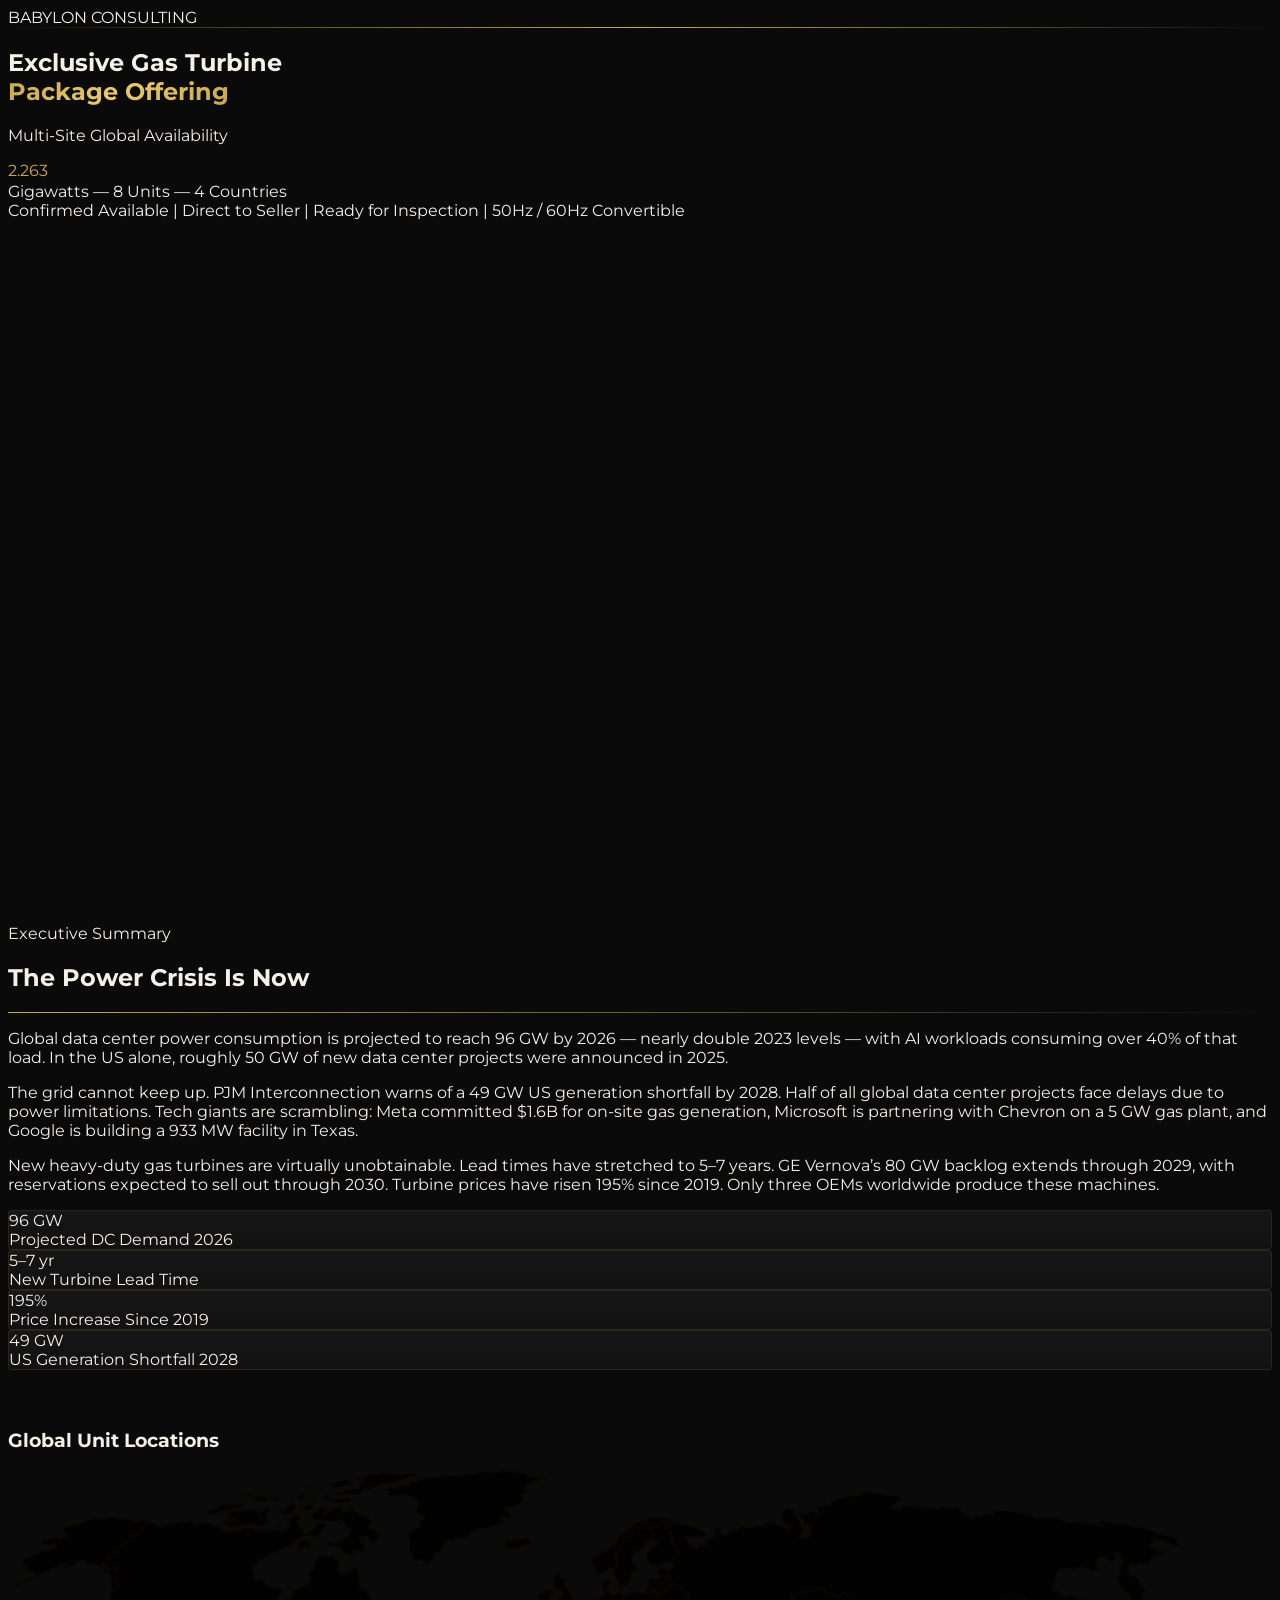
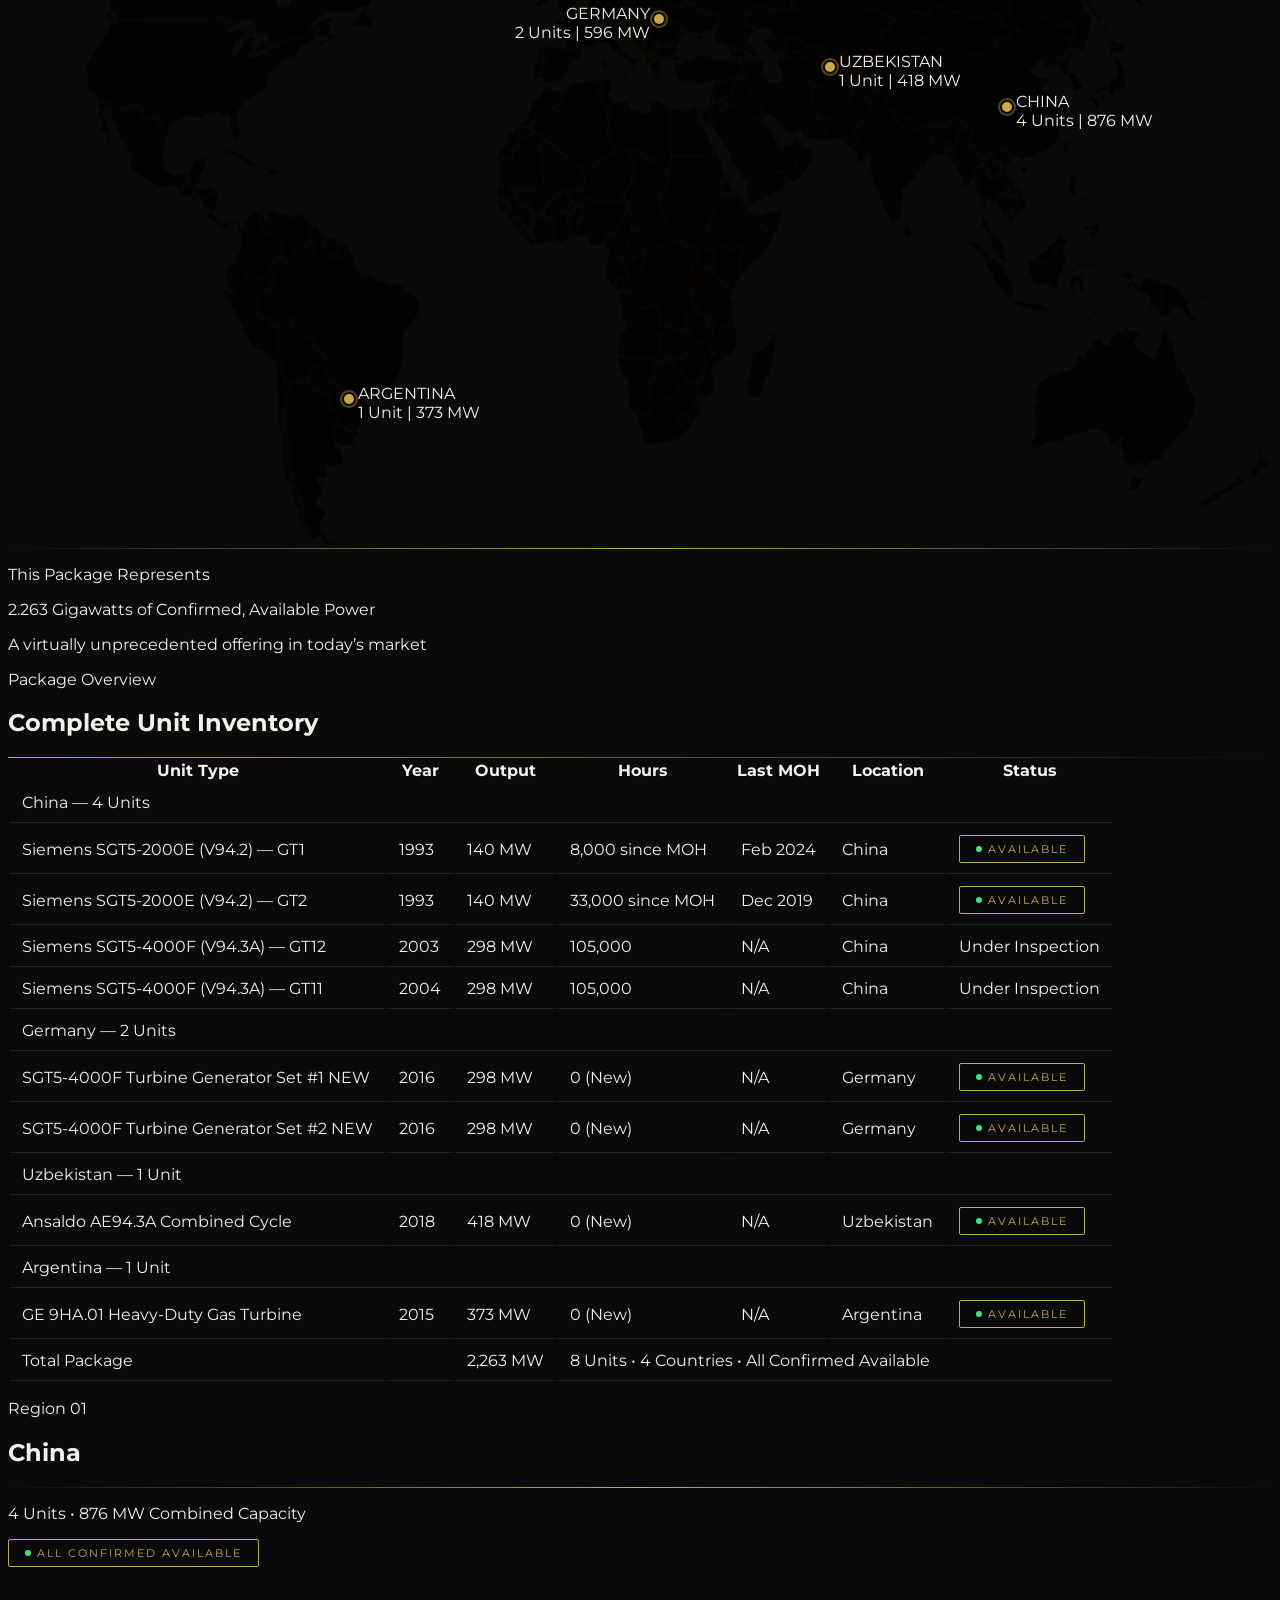
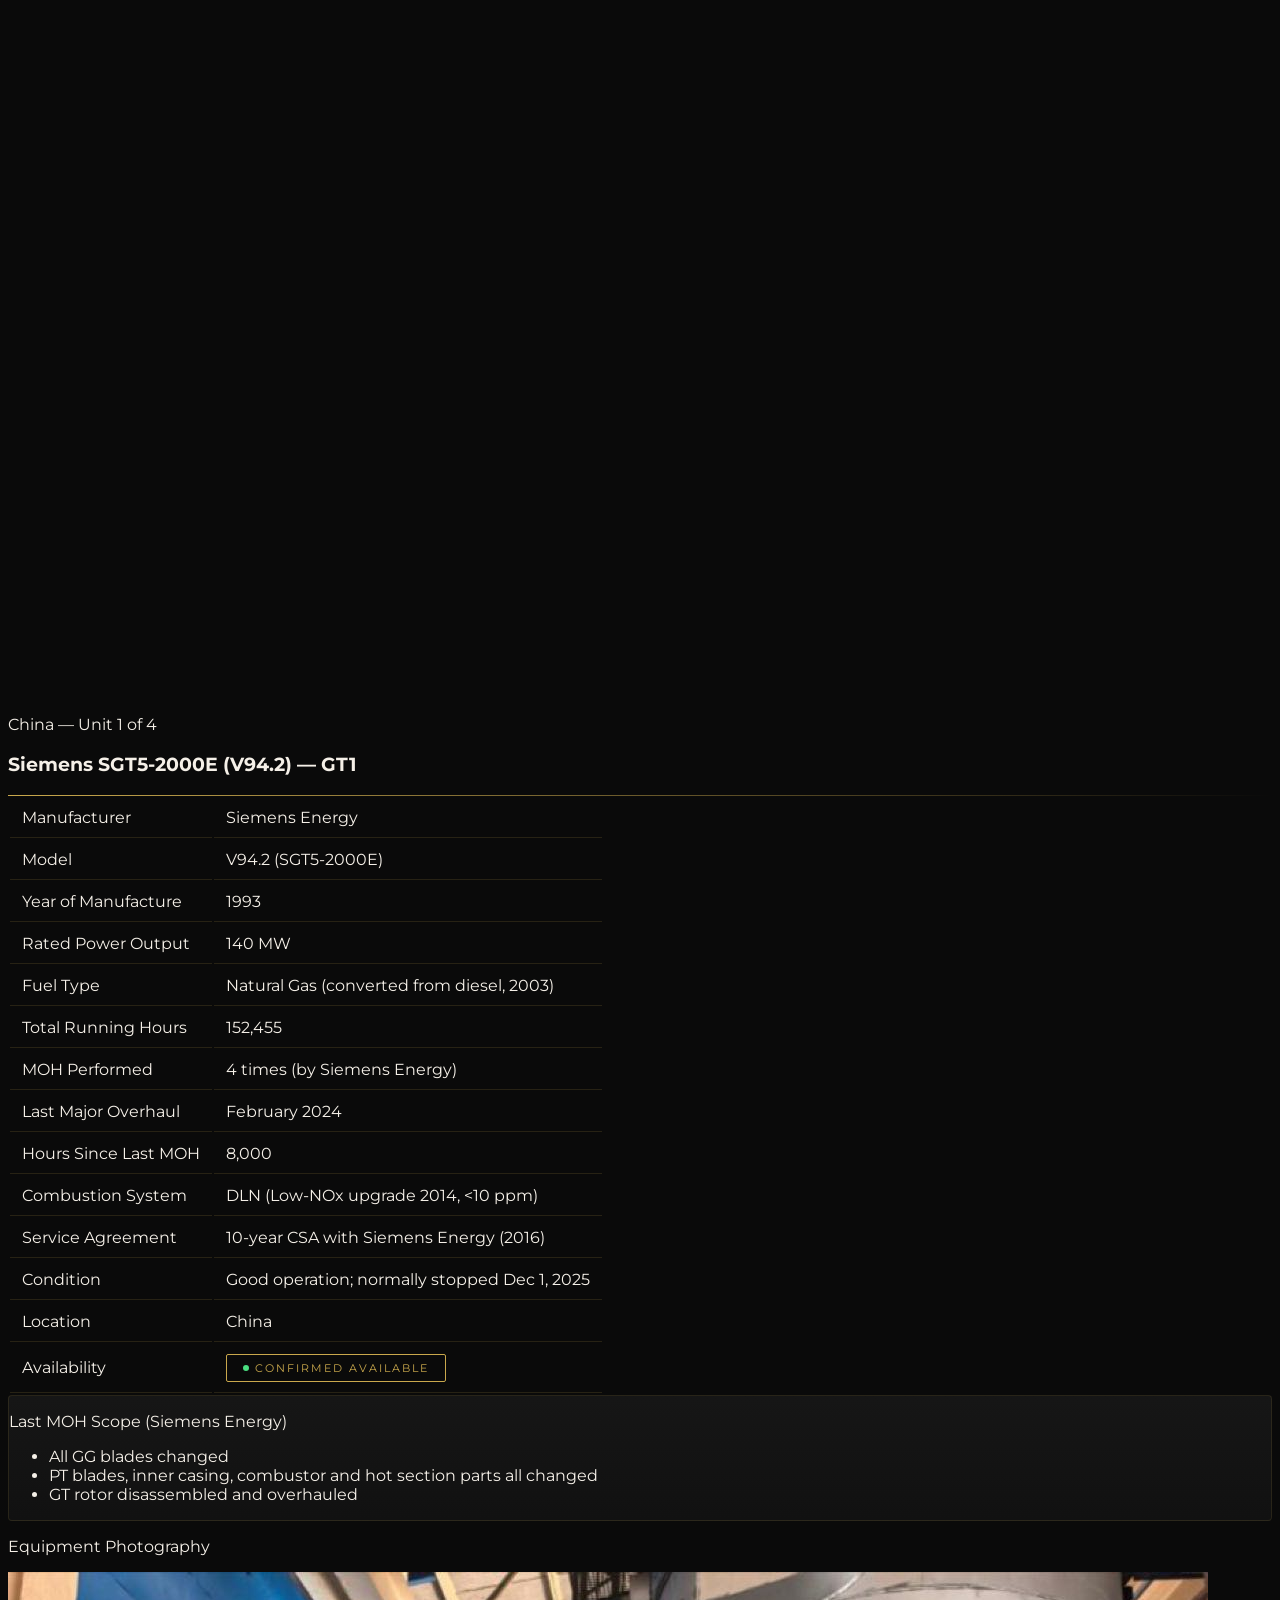
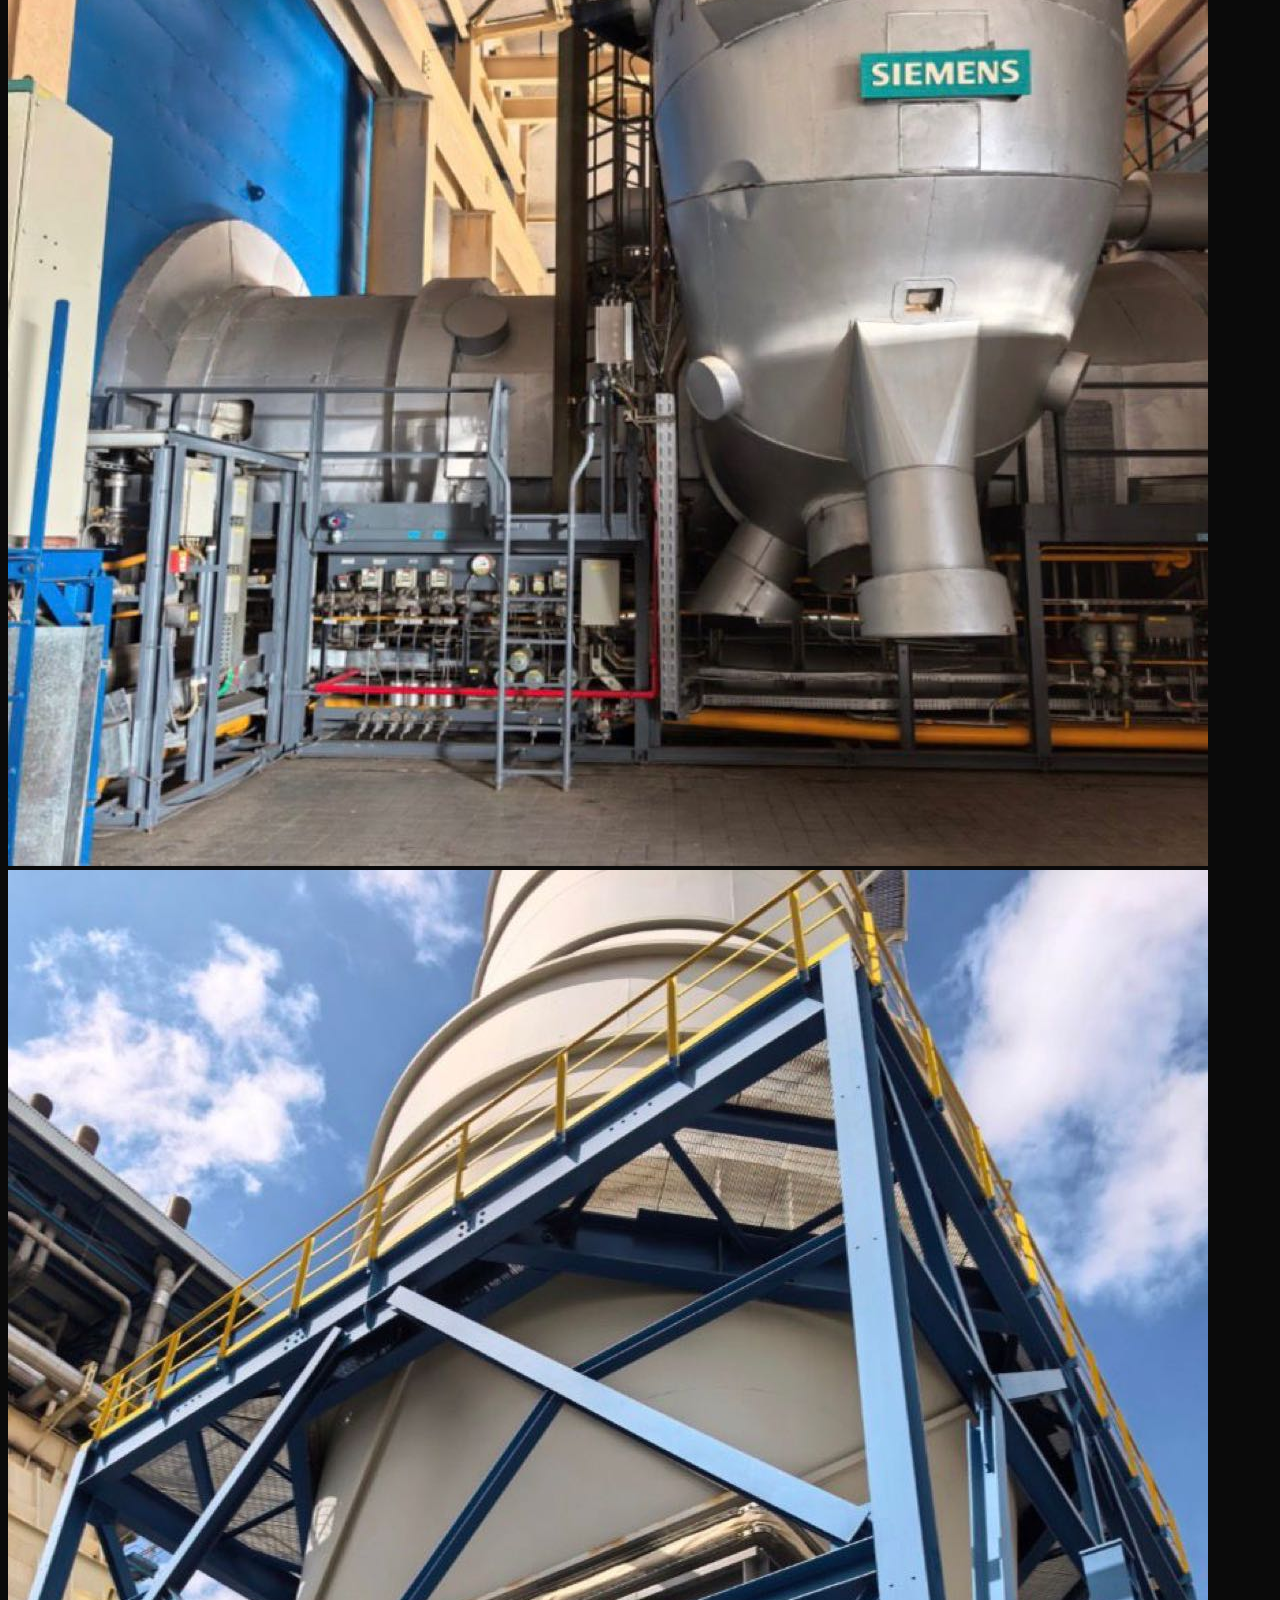
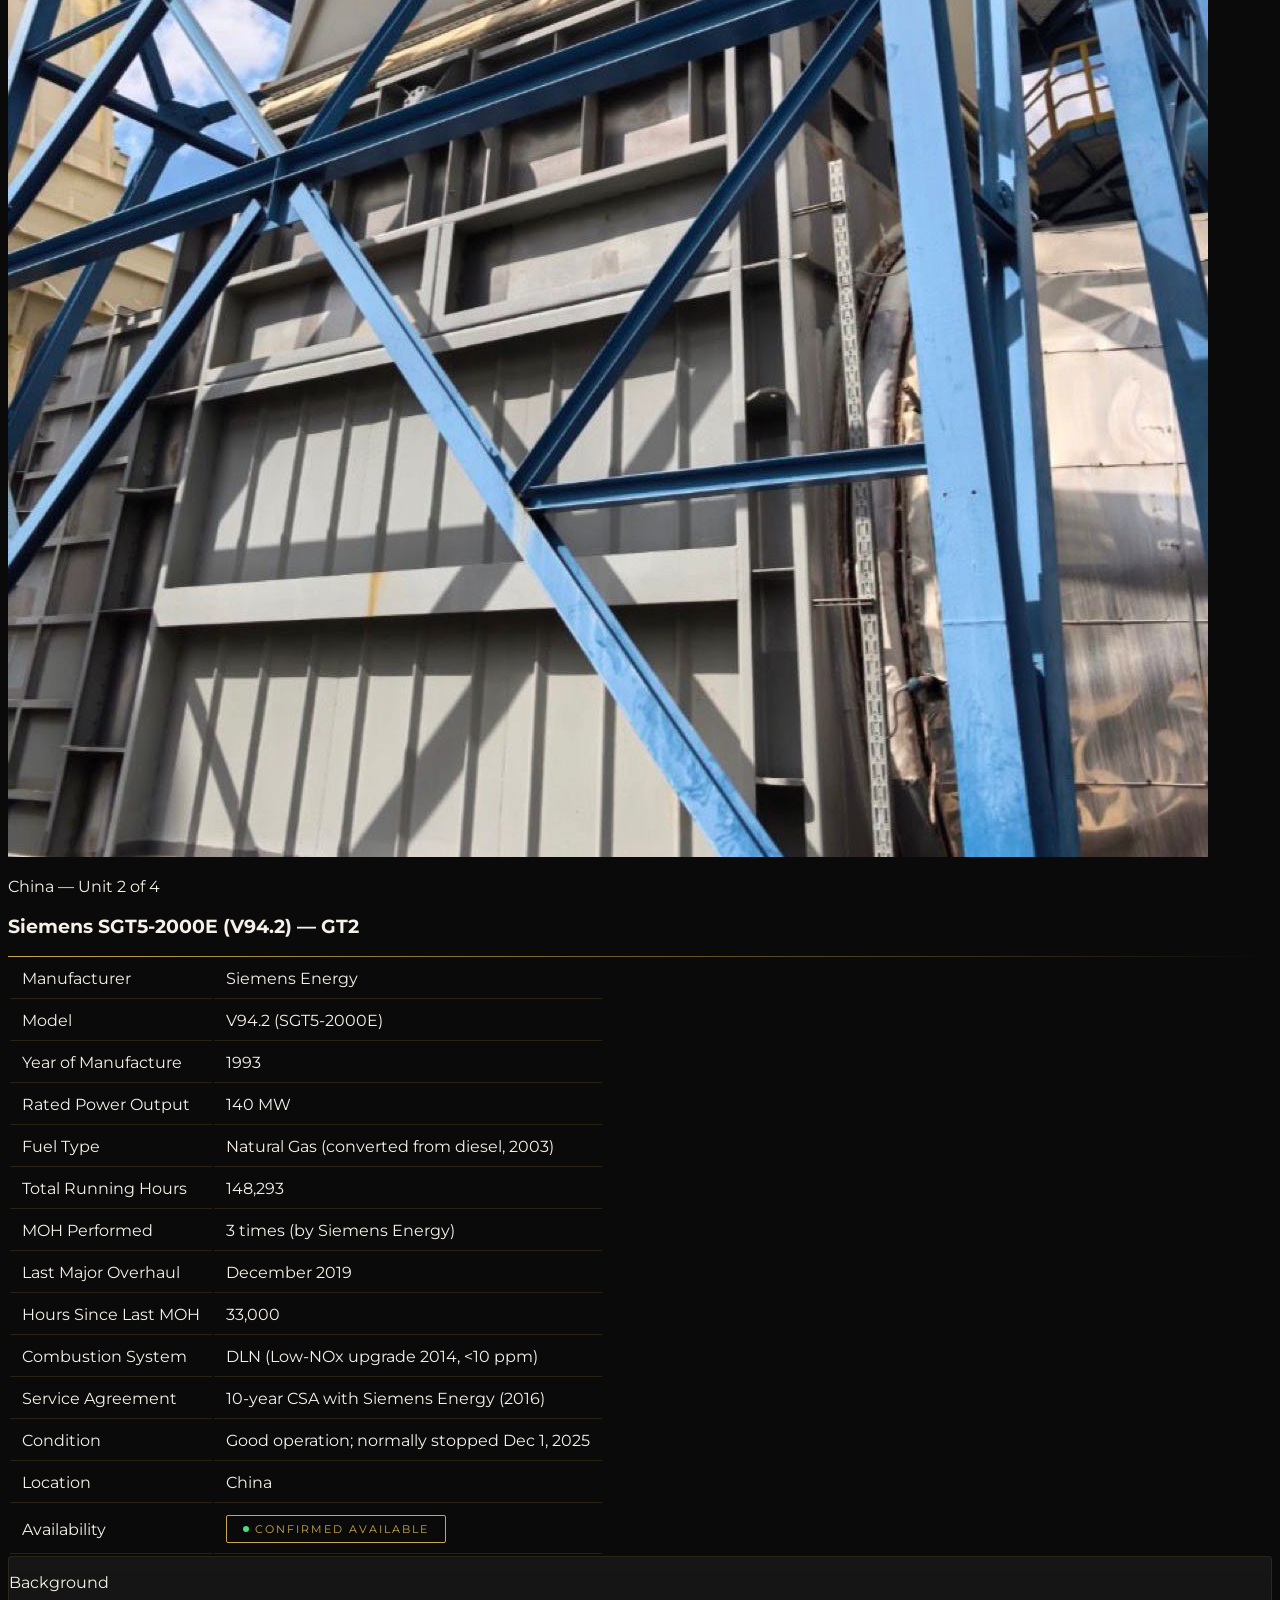
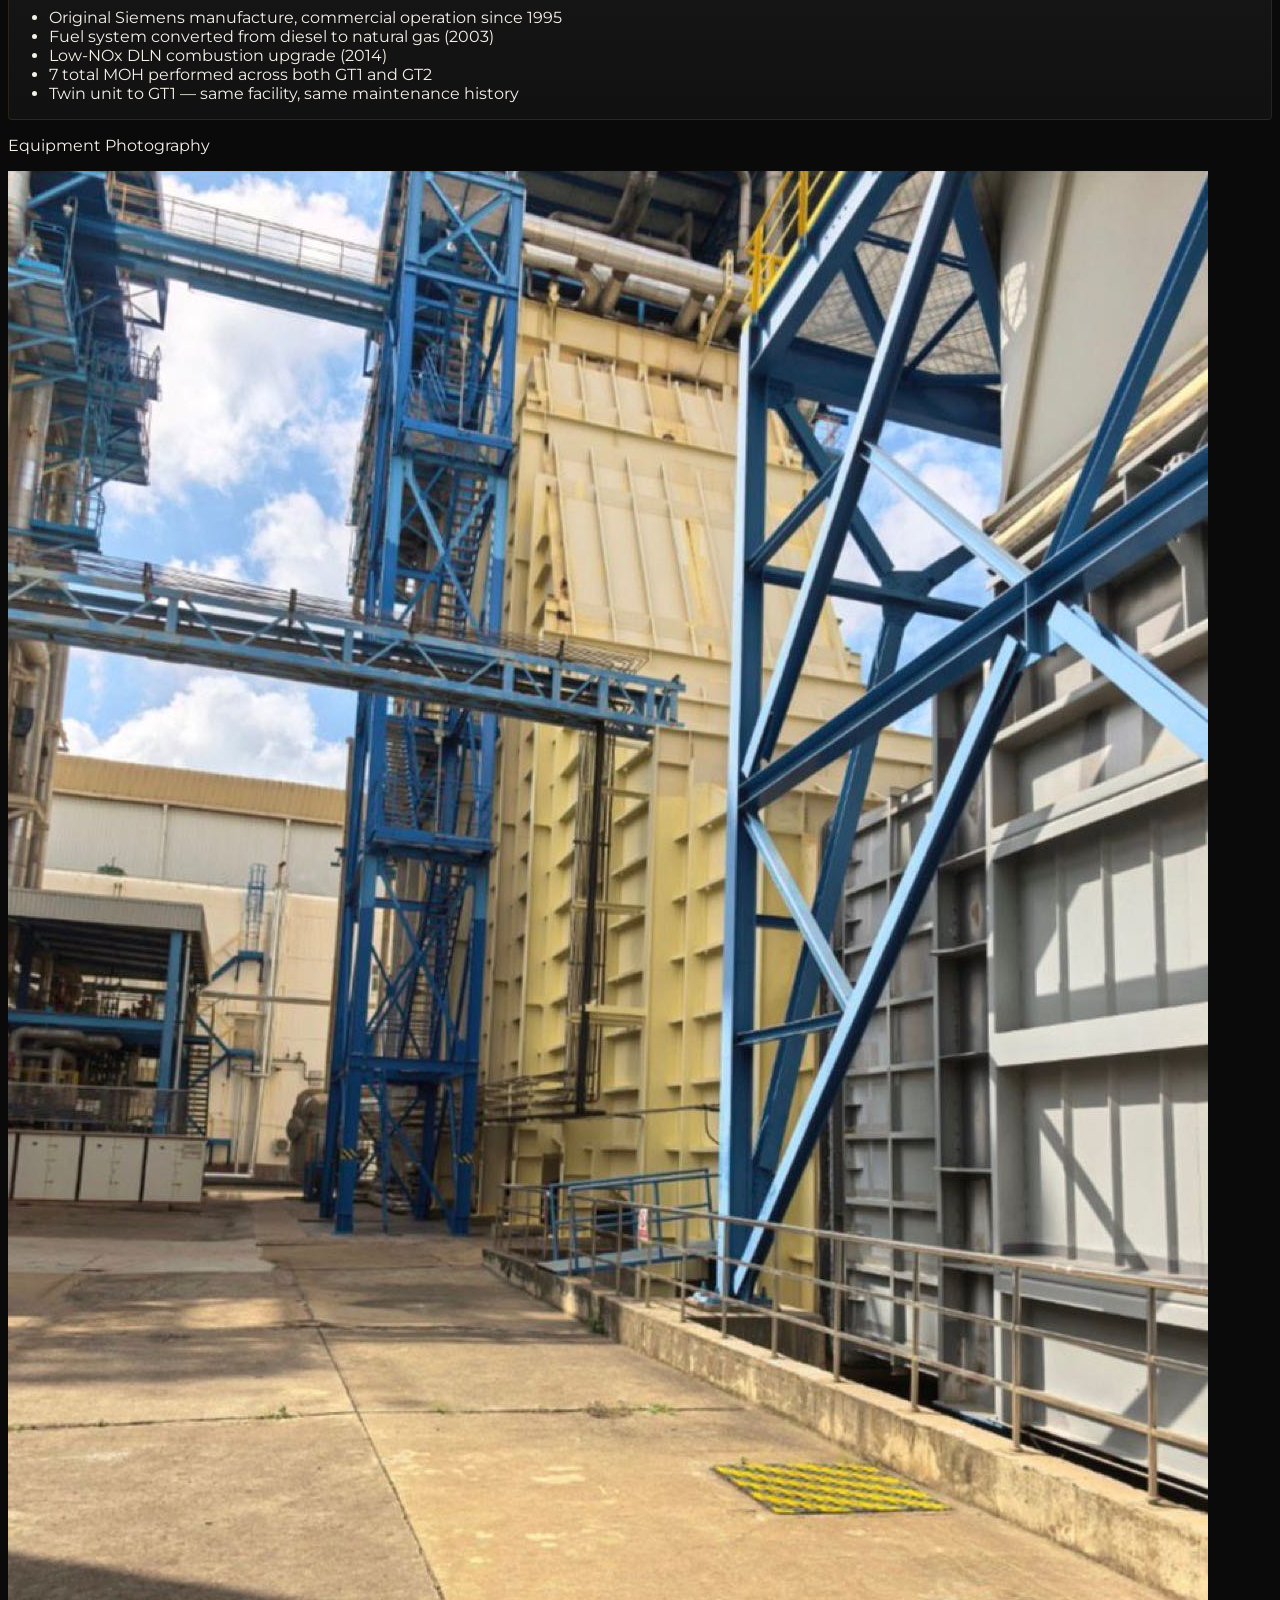
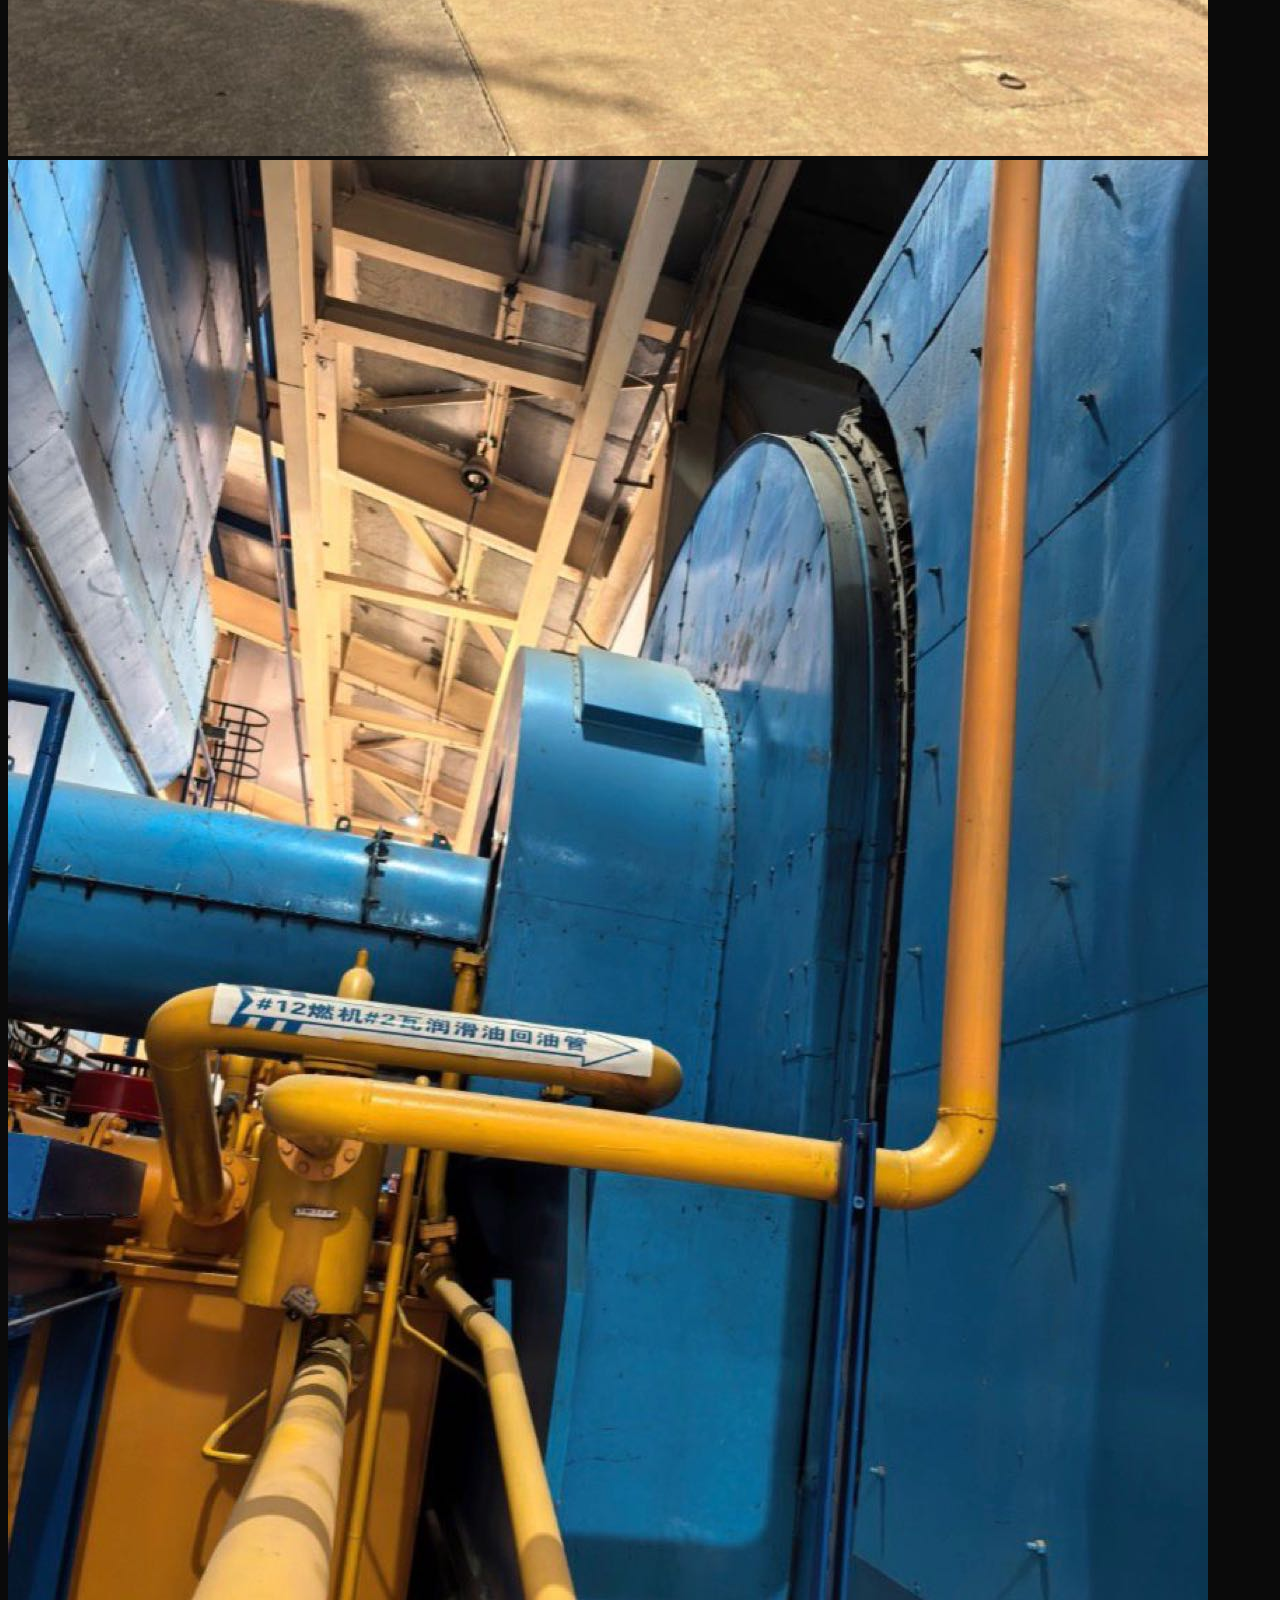
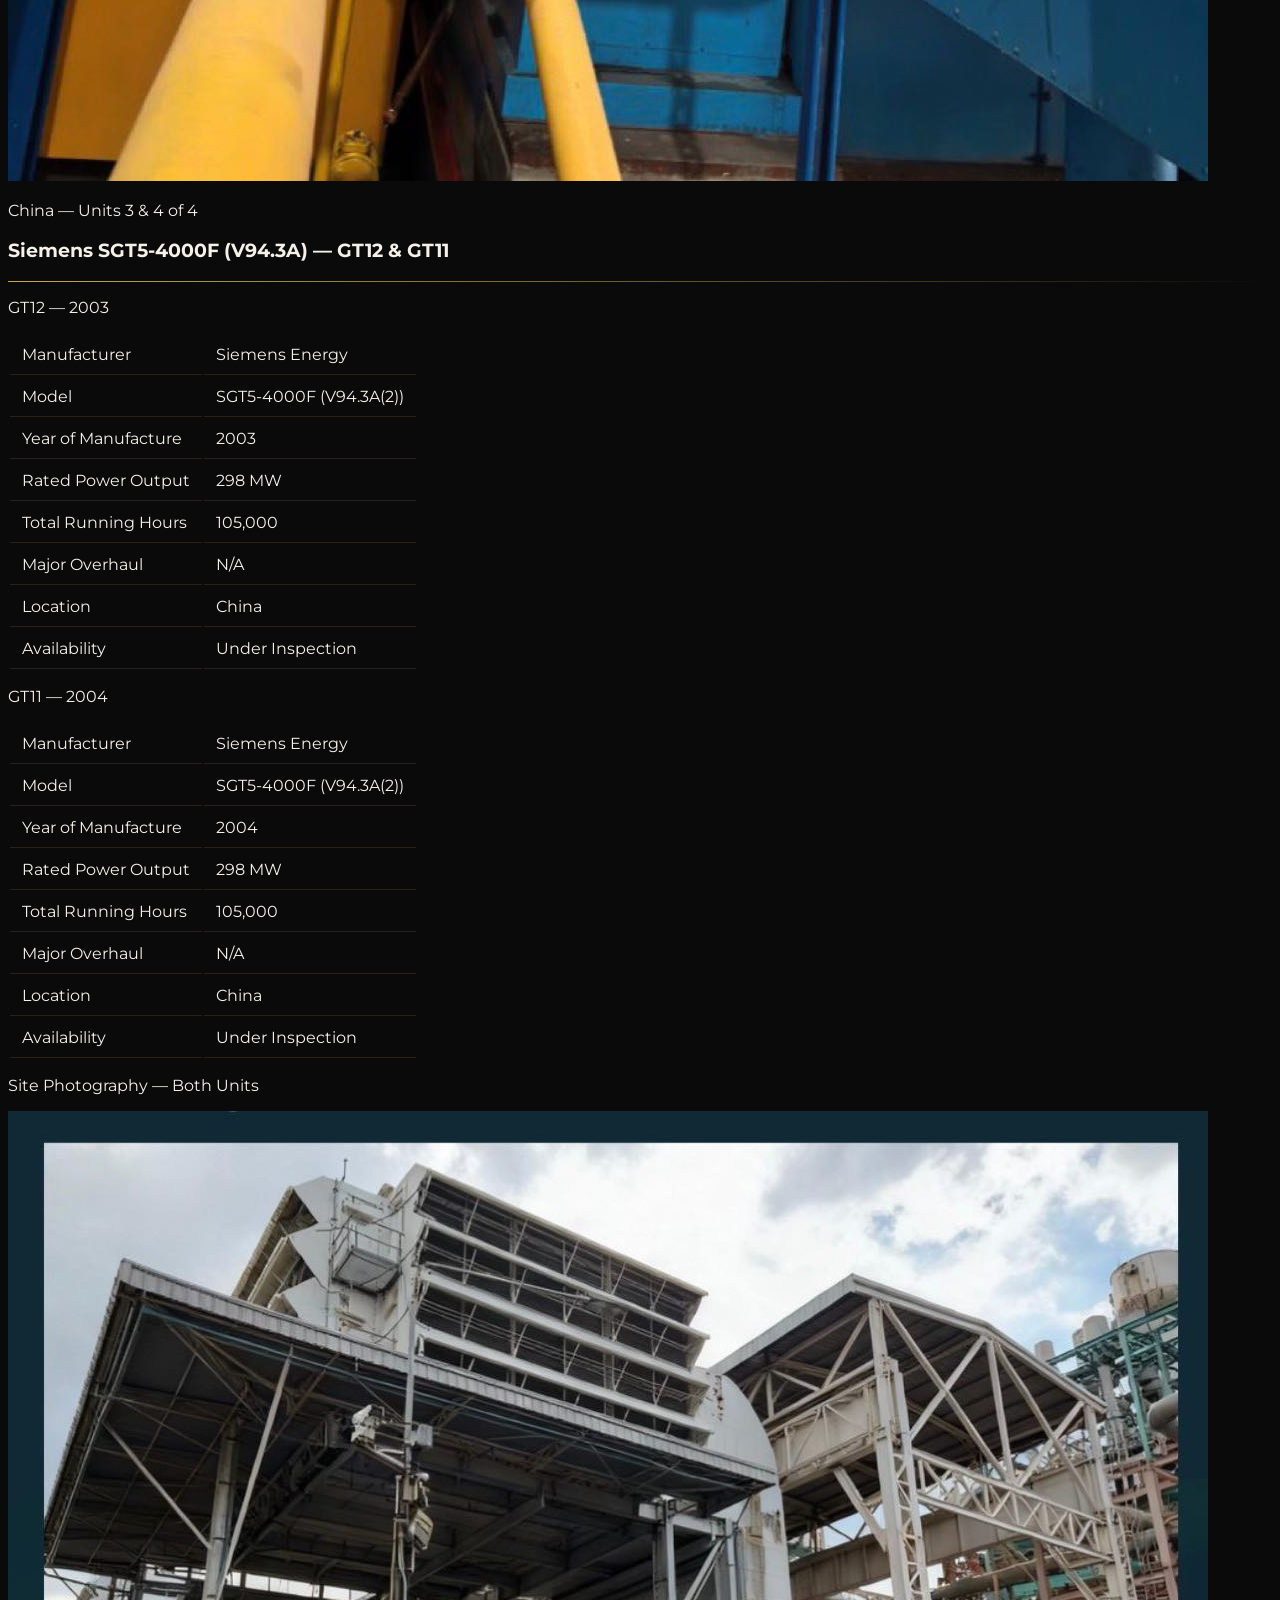
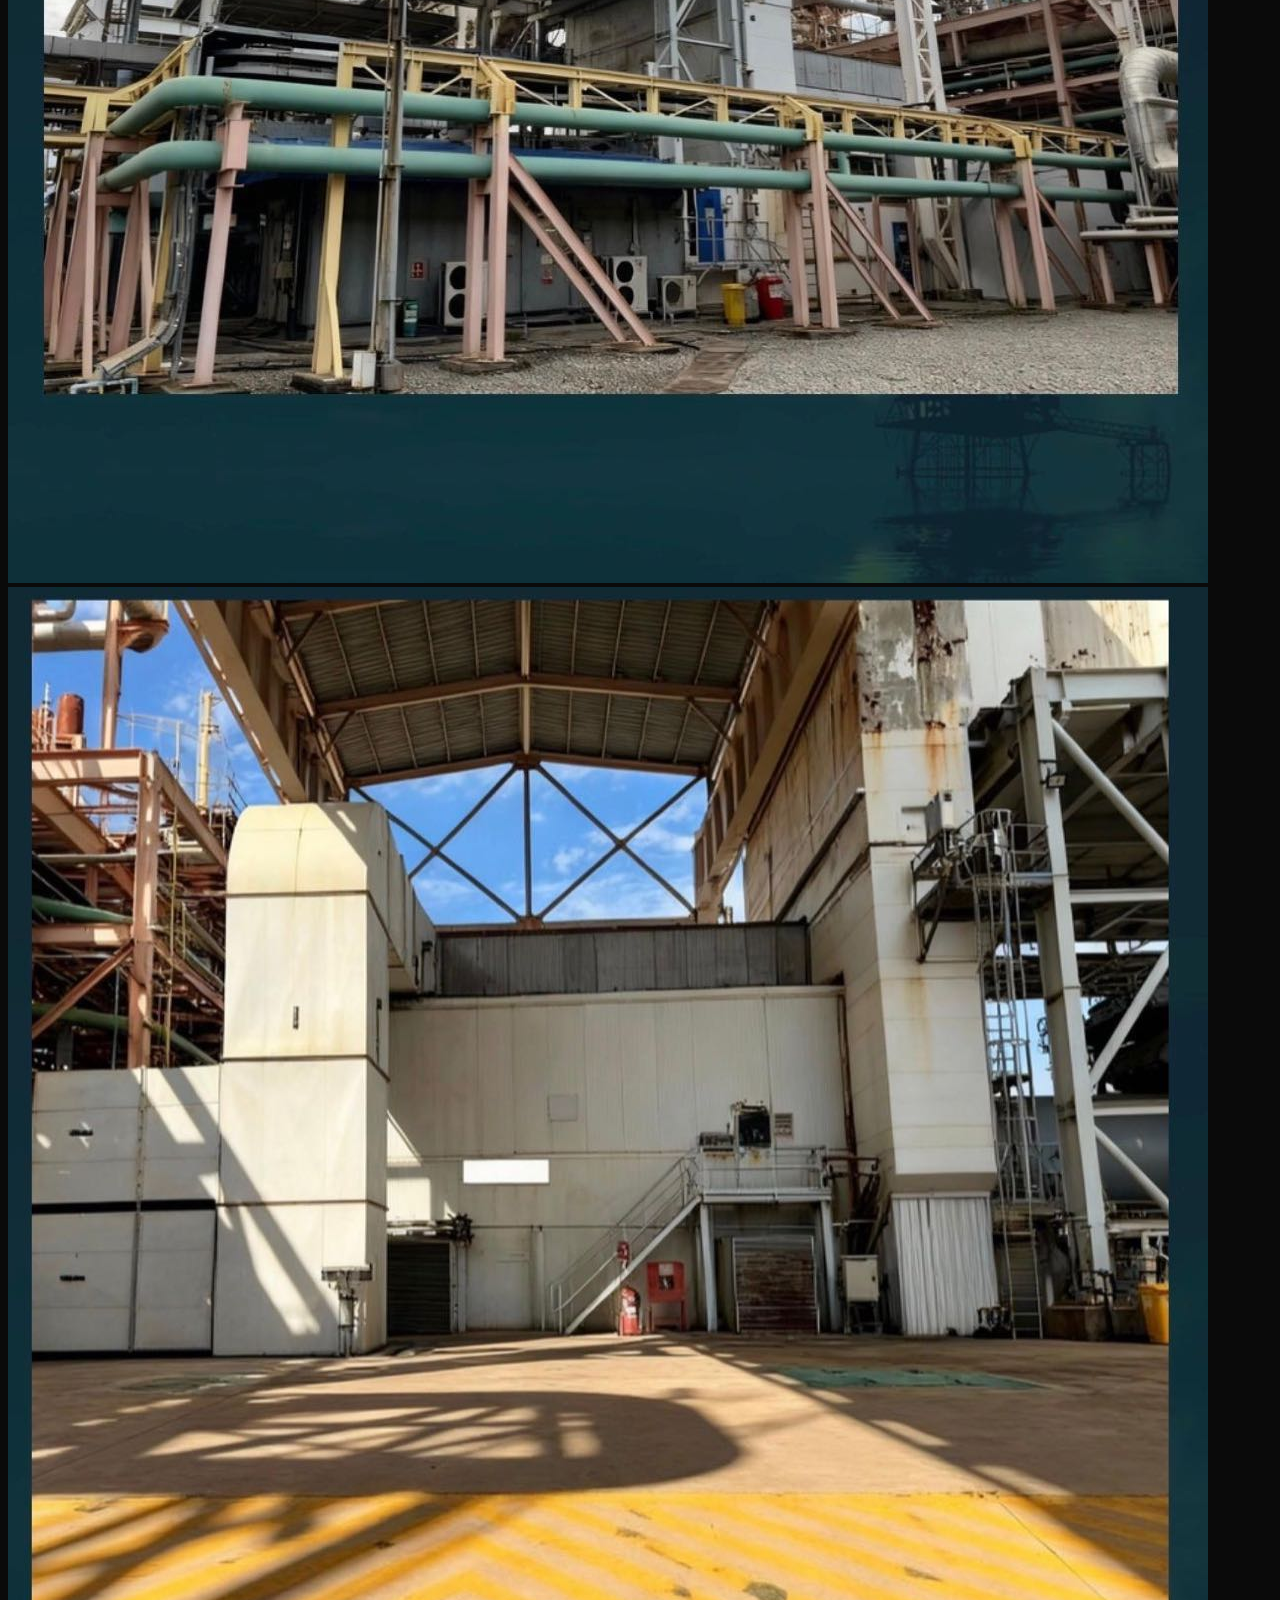
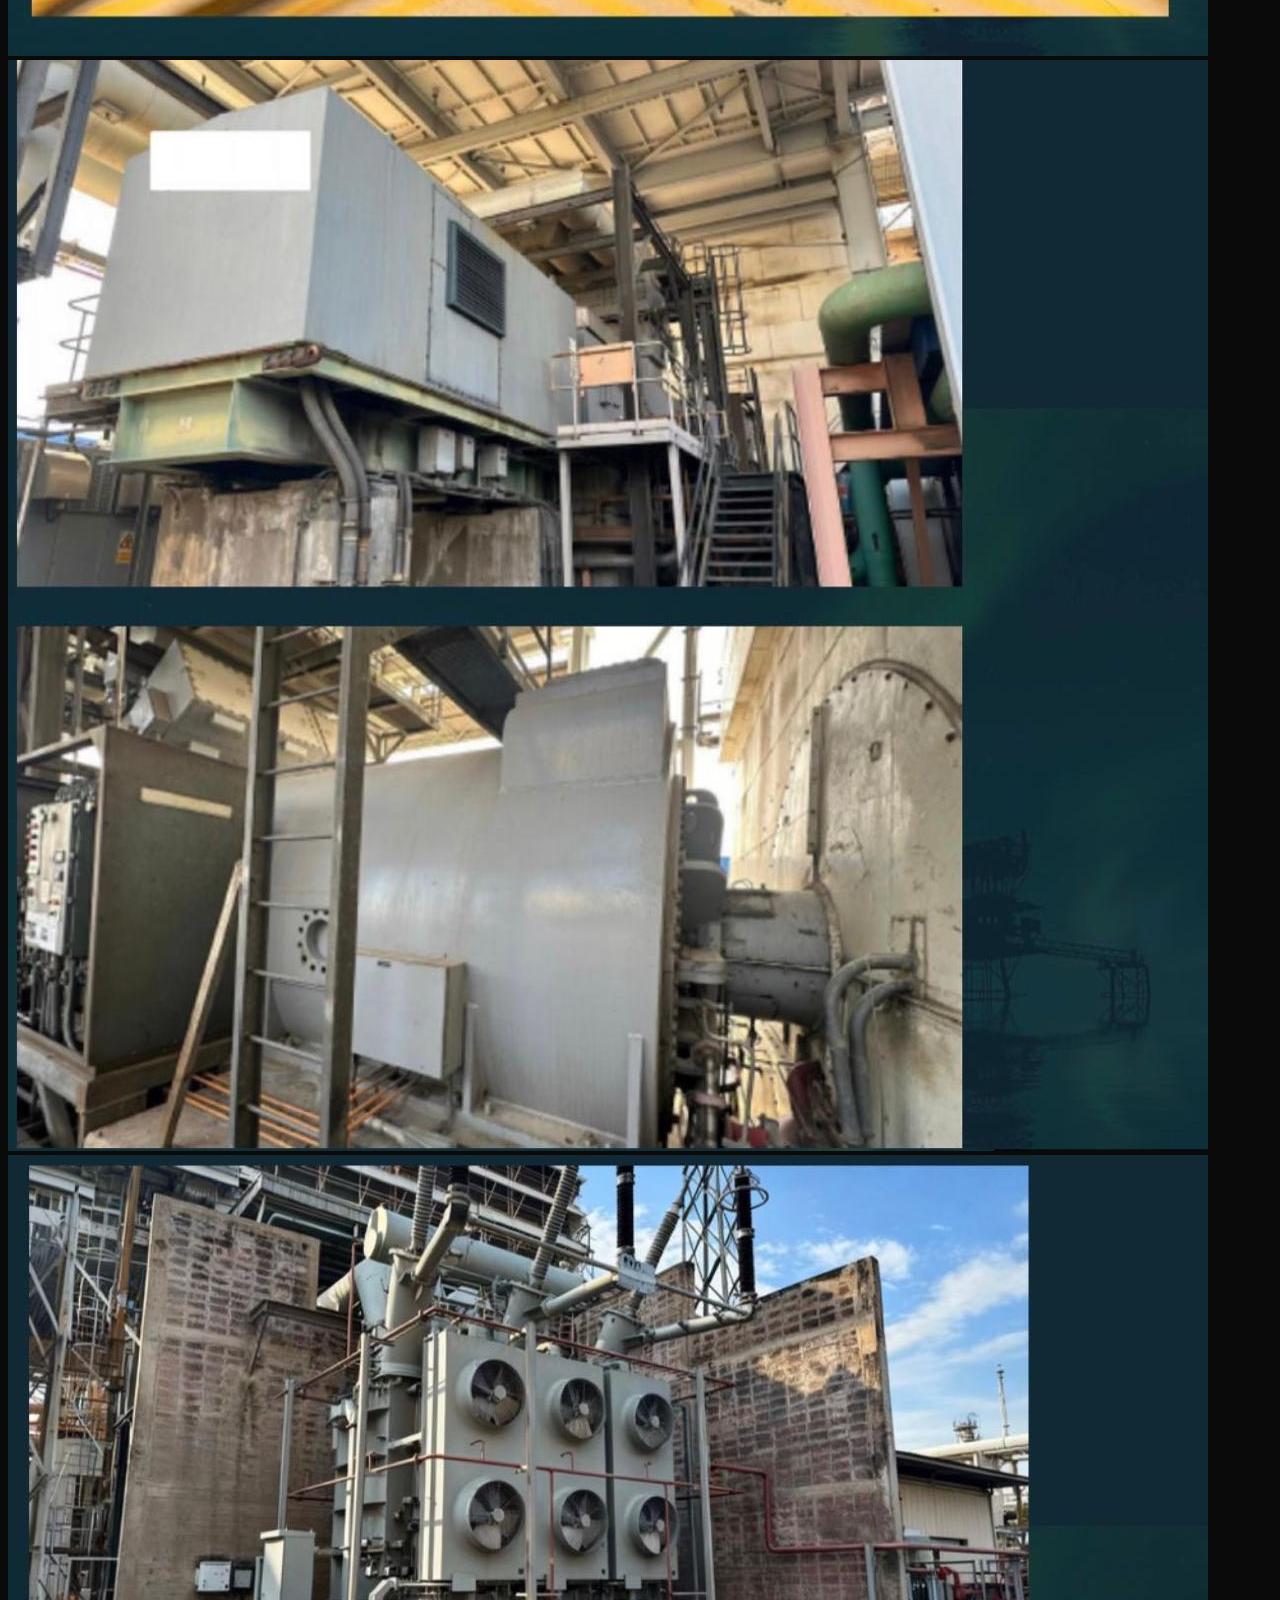
==== commit 930e37a9: "Fix: prevent 2.263 number from clipping on cover page Co-Authored-By: Claude Opus 4.6 (1M context) <" ====
--- a/available-inventory/index.html
+++ b/available-inventory/index.html
@@ -46,6 +46,22 @@
   .gold-line { height: 1px; background: linear-gradient(90deg, transparent, #C9A84C, transparent); }
   .gold-line-left { height: 1px; background: linear-gradient(90deg, #C9A84C, transparent); }
   .spec-table td { border-bottom: 1px solid rgba(201,168,76,0.15); padding: 10px 12px; }
+
+  /* Mobile: make inventory table scroll horizontally */
+  .table-wrapper { overflow-x: auto; -webkit-overflow-scrolling: touch; }
+  .table-wrapper table { min-width: 700px; }
+
+  /* Mobile: spec table labels */
+  @media (max-width: 640px) {
+    .spec-table td { padding: 8px 6px; font-size: 12px; }
+    .spec-table td:first-child { width: auto; min-width: 120px; }
+    .cover-title { font-size: 2rem !important; }
+    .cover-gw { font-size: 3.5rem !important; }
+    .next-steps-grid { grid-template-columns: 1fr !important; }
+    .stats-grid-mobile { grid-template-columns: repeat(2, 1fr) !important; }
+    .photo-grid img { max-height: 250px; }
+  }
+
   .status-badge {
     display: inline-flex; align-items: center; gap: 6px; padding: 6px 16px;
     border: 1px solid #C9A84C; border-radius: 2px; font-size: 11px;
@@ -76,16 +92,16 @@
       <span class="font-display text-babylon-white text-2xl tracking-[8px] font-light italic ml-1">CONSULTING</span>
     </div>
     <div class="w-24 gold-line mx-auto mb-16"></div>
-    <h1 class="font-display text-5xl md:text-7xl font-light tracking-wide mb-6 leading-tight">
+    <h1 class="font-display text-3xl sm:text-5xl md:text-7xl font-light tracking-wide mb-6 leading-tight cover-title">
       <span class="text-babylon-white">Exclusive Gas Turbine</span><br>
       <span class="gold-gradient">Package Offering</span>
     </h1>
     <p class="font-body text-sm tracking-[4px] uppercase text-babylon-white/50 mb-8">Multi-Site Global Availability</p>
     <div class="mt-12 mb-8">
-      <div class="font-display text-6xl md:text-8xl font-light gold-gradient">2.263</div>
+      <div class="font-display text-4xl sm:text-6xl md:text-8xl font-light gold-gradient cover-gw" style="padding-bottom: 0.1em; line-height: 1.2;">2.263</div>
       <div class="font-body text-xs tracking-[6px] uppercase text-babylon-white/60 mt-2">Gigawatts &mdash; 8 Units &mdash; 4 Countries</div>
     </div>
-    <div class="mt-16 flex flex-wrap justify-center gap-8 text-[10px] tracking-[3px] uppercase text-babylon-white/40">
+    <div class="mt-16 flex flex-wrap justify-center gap-4 sm:gap-8 text-[9px] sm:text-[10px] tracking-[2px] sm:tracking-[3px] uppercase text-babylon-white/40 px-4">
       <span>Confirmed Available</span>
       <span class="text-gold/30">|</span>
       <span>Direct to Seller</span>
@@ -119,22 +135,22 @@
     </p>
   </div>
 
-  <div class="grid grid-cols-2 md:grid-cols-4 gap-4 mb-20">
-    <div class="unit-card p-6 text-center">
-      <div class="font-display text-4xl text-gold">96 GW</div>
-      <div class="font-body text-[10px] tracking-[2px] uppercase text-babylon-white/40 mt-2">Projected DC Demand 2026</div>
-    </div>
-    <div class="unit-card p-6 text-center">
-      <div class="font-display text-4xl text-gold">5&ndash;7 yr</div>
-      <div class="font-body text-[10px] tracking-[2px] uppercase text-babylon-white/40 mt-2">New Turbine Lead Time</div>
-    </div>
-    <div class="unit-card p-6 text-center">
-      <div class="font-display text-4xl text-gold">195%</div>
-      <div class="font-body text-[10px] tracking-[2px] uppercase text-babylon-white/40 mt-2">Price Increase Since 2019</div>
-    </div>
-    <div class="unit-card p-6 text-center">
-      <div class="font-display text-4xl text-gold">49 GW</div>
-      <div class="font-body text-[10px] tracking-[2px] uppercase text-babylon-white/40 mt-2">US Generation Shortfall 2028</div>
+  <div class="grid grid-cols-2 md:grid-cols-4 gap-3 sm:gap-4 mb-20 stats-grid-mobile">
+    <div class="unit-card p-4 sm:p-6 text-center">
+      <div class="font-display text-2xl sm:text-4xl text-gold">96 GW</div>
+      <div class="font-body text-[9px] sm:text-[10px] tracking-[2px] uppercase text-babylon-white/40 mt-2">Projected DC Demand 2026</div>
+    </div>
+    <div class="unit-card p-4 sm:p-6 text-center">
+      <div class="font-display text-2xl sm:text-4xl text-gold">5&ndash;7 yr</div>
+      <div class="font-body text-[9px] sm:text-[10px] tracking-[2px] uppercase text-babylon-white/40 mt-2">New Turbine Lead Time</div>
+    </div>
+    <div class="unit-card p-4 sm:p-6 text-center">
+      <div class="font-display text-2xl sm:text-4xl text-gold">195%</div>
+      <div class="font-body text-[9px] sm:text-[10px] tracking-[2px] uppercase text-babylon-white/40 mt-2">Price Increase Since 2019</div>
+    </div>
+    <div class="unit-card p-4 sm:p-6 text-center">
+      <div class="font-display text-2xl sm:text-4xl text-gold">49 GW</div>
+      <div class="font-body text-[9px] sm:text-[10px] tracking-[2px] uppercase text-babylon-white/40 mt-2">US Generation Shortfall 2028</div>
     </div>
   </div>
 
@@ -148,6 +164,11 @@
       .map-pin-dot { width: 10px; height: 10px; background: #C9A84C; border-radius: 50%; border: 2px solid #0A0A0A; box-shadow: 0 0 0 2px rgba(201,168,76,0.4); }
       .map-pin-label { position: absolute; left: 16px; top: -8px; white-space: nowrap; }
       .map-pin-label-left { position: absolute; right: 16px; top: -8px; white-space: nowrap; text-align: right; }
+      @media (max-width: 640px) {
+        .map-pin-dot { width: 7px; height: 7px; }
+        .map-pin-label, .map-pin-label-left { display: none; }
+        .map-container { min-height: 200px; }
+      }
     </style>
     <div class="map-container bg-babylon-black">
       <img src="images/world-map-dark.jpg" alt="World Map">
@@ -201,15 +222,15 @@
     <h2 class="font-display text-4xl md:text-5xl font-light text-babylon-white mb-2">Complete Unit Inventory</h2>
     <div class="w-16 gold-line-left mt-4"></div>
   </div>
-  <div>
+  <div class="table-wrapper">
     <table class="spec-table w-full text-left font-body text-xs">
       <thead>
         <tr class="border-b border-gold/30">
-          <th class="py-3 px-3 text-[9px] tracking-[2px] uppercase text-gold font-medium">Unit Type</th>
+          <th class="py-3 px-3 text-[9px] tracking-[2px] uppercase text-gold font-medium whitespace-nowrap">Unit Type</th>
           <th class="py-3 px-3 text-[9px] tracking-[2px] uppercase text-gold font-medium">Year</th>
           <th class="py-3 px-3 text-[9px] tracking-[2px] uppercase text-gold font-medium">Output</th>
           <th class="py-3 px-3 text-[9px] tracking-[2px] uppercase text-gold font-medium">Hours</th>
-          <th class="py-3 px-3 text-[9px] tracking-[2px] uppercase text-gold font-medium">Last MOH</th>
+          <th class="py-3 px-3 text-[9px] tracking-[2px] uppercase text-gold font-medium whitespace-nowrap">Last MOH</th>
           <th class="py-3 px-3 text-[9px] tracking-[2px] uppercase text-gold font-medium">Location</th>
           <th class="py-3 px-3 text-[9px] tracking-[2px] uppercase text-gold font-medium">Status</th>
         </tr>
@@ -295,7 +316,7 @@
   <div class="grid grid-cols-1 lg:grid-cols-2 gap-12 mb-16">
     <div>
       <table class="spec-table w-full text-sm font-body">
-        <tr><td class="text-gold/70 w-48">Manufacturer</td><td class="text-babylon-white">Siemens Energy</td></tr>
+        <tr><td class="text-gold/70 w-32 sm:w-48">Manufacturer</td><td class="text-babylon-white">Siemens Energy</td></tr>
         <tr><td class="text-gold/70">Model</td><td class="text-babylon-white">V94.2 (SGT5-2000E)</td></tr>
         <tr><td class="text-gold/70">Year of Manufacture</td><td class="text-babylon-white">1993</td></tr>
         <tr><td class="text-gold/70">Rated Power Output</td><td class="text-babylon-white font-medium">140 MW</td></tr>
@@ -340,7 +361,7 @@
   <div class="grid grid-cols-1 lg:grid-cols-2 gap-12 mb-16">
     <div>
       <table class="spec-table w-full text-sm font-body">
-        <tr><td class="text-gold/70 w-48">Manufacturer</td><td class="text-babylon-white">Siemens Energy</td></tr>
+        <tr><td class="text-gold/70 w-32 sm:w-48">Manufacturer</td><td class="text-babylon-white">Siemens Energy</td></tr>
         <tr><td class="text-gold/70">Model</td><td class="text-babylon-white">V94.2 (SGT5-2000E)</td></tr>
         <tr><td class="text-gold/70">Year of Manufacture</td><td class="text-babylon-white">1993</td></tr>
         <tr><td class="text-gold/70">Rated Power Output</td><td class="text-babylon-white font-medium">140 MW</td></tr>
@@ -388,7 +409,7 @@
     <div>
       <p class="font-body text-[10px] tracking-[3px] uppercase text-gold mb-4">GT12 &mdash; 2003</p>
       <table class="spec-table w-full text-sm font-body">
-        <tr><td class="text-gold/70 w-48">Manufacturer</td><td class="text-babylon-white">Siemens Energy</td></tr>
+        <tr><td class="text-gold/70 w-32 sm:w-48">Manufacturer</td><td class="text-babylon-white">Siemens Energy</td></tr>
         <tr><td class="text-gold/70">Model</td><td class="text-babylon-white">SGT5-4000F (V94.3A(2))</td></tr>
         <tr><td class="text-gold/70">Year of Manufacture</td><td class="text-babylon-white">2003</td></tr>
         <tr><td class="text-gold/70">Rated Power Output</td><td class="text-babylon-white font-medium">298 MW</td></tr>
@@ -401,7 +422,7 @@
     <div>
       <p class="font-body text-[10px] tracking-[3px] uppercase text-gold mb-4">GT11 &mdash; 2004</p>
       <table class="spec-table w-full text-sm font-body">
-        <tr><td class="text-gold/70 w-48">Manufacturer</td><td class="text-babylon-white">Siemens Energy</td></tr>
+        <tr><td class="text-gold/70 w-32 sm:w-48">Manufacturer</td><td class="text-babylon-white">Siemens Energy</td></tr>
         <tr><td class="text-gold/70">Model</td><td class="text-babylon-white">SGT5-4000F (V94.3A(2))</td></tr>
         <tr><td class="text-gold/70">Year of Manufacture</td><td class="text-babylon-white">2004</td></tr>
         <tr><td class="text-gold/70">Rated Power Output</td><td class="text-babylon-white font-medium">298 MW</td></tr>
@@ -450,7 +471,7 @@
   <div class="grid grid-cols-1 lg:grid-cols-2 gap-12 mb-16">
     <div>
       <table class="spec-table w-full text-sm font-body">
-        <tr><td class="text-gold/70 w-48">Manufacturer</td><td class="text-babylon-white">Siemens Energy</td></tr>
+        <tr><td class="text-gold/70 w-32 sm:w-48">Manufacturer</td><td class="text-babylon-white">Siemens Energy</td></tr>
         <tr><td class="text-gold/70">Model (Gas Turbine)</td><td class="text-babylon-white">SGT5-4000F</td></tr>
         <tr><td class="text-gold/70">Model (Generator)</td><td class="text-babylon-white">SGen5-1200A</td></tr>
         <tr><td class="text-gold/70">Year of Manufacture</td><td class="text-babylon-white">2016</td></tr>
@@ -502,7 +523,7 @@
   <div class="grid grid-cols-1 lg:grid-cols-2 gap-12 mb-16">
     <div>
       <table class="spec-table w-full text-sm font-body">
-        <tr><td class="text-gold/70 w-48">Manufacturer</td><td class="text-babylon-white">Siemens Energy</td></tr>
+        <tr><td class="text-gold/70 w-32 sm:w-48">Manufacturer</td><td class="text-babylon-white">Siemens Energy</td></tr>
         <tr><td class="text-gold/70">Model (Gas Turbine)</td><td class="text-babylon-white">SGT5-4000F</td></tr>
         <tr><td class="text-gold/70">Model (Generator)</td><td class="text-babylon-white">SGen6-1200A</td></tr>
         <tr><td class="text-gold/70">Year of Manufacture</td><td class="text-babylon-white">2016</td></tr>
@@ -560,7 +581,7 @@
   <div class="grid grid-cols-1 lg:grid-cols-2 gap-12 mb-16">
     <div>
       <table class="spec-table w-full text-sm font-body">
-        <tr><td class="text-gold/70 w-48">Manufacturer</td><td class="text-babylon-white">Ansaldo Energia</td></tr>
+        <tr><td class="text-gold/70 w-32 sm:w-48">Manufacturer</td><td class="text-babylon-white">Ansaldo Energia</td></tr>
         <tr><td class="text-gold/70">Model (Gas Turbine)</td><td class="text-babylon-white">AE94.3A</td></tr>
         <tr><td class="text-gold/70">Steam Turbine</td><td class="text-babylon-white">3-Cylinder Steam Turbine</td></tr>
         <tr><td class="text-gold/70">Year of Manufacture</td><td class="text-babylon-white">2018</td></tr>
@@ -629,7 +650,7 @@
   <div class="grid grid-cols-1 lg:grid-cols-2 gap-12 mb-16">
     <div>
       <table class="spec-table w-full text-sm font-body">
-        <tr><td class="text-gold/70 w-48">Manufacturer</td><td class="text-babylon-white">General Electric</td></tr>
+        <tr><td class="text-gold/70 w-32 sm:w-48">Manufacturer</td><td class="text-babylon-white">General Electric</td></tr>
         <tr><td class="text-gold/70">Model</td><td class="text-babylon-white">GE 9HA.01</td></tr>
         <tr><td class="text-gold/70">Type</td><td class="text-babylon-white">Aero-derivative Gas Turbine</td></tr>
         <tr><td class="text-gold/70">Year of Manufacture</td><td class="text-babylon-white">2015</td></tr>
@@ -676,7 +697,7 @@
         Package discount applies to full portfolio acquisition.
       </p>
       <div class="gold-line mb-8"></div>
-      <div class="grid grid-cols-4 gap-4 mb-8 text-center">
+      <div class="grid grid-cols-2 sm:grid-cols-4 gap-4 mb-8 text-center">
         <div><div class="font-display text-2xl text-gold">8</div><div class="text-[9px] tracking-[2px] uppercase text-babylon-white/40">Units</div></div>
         <div><div class="font-display text-2xl text-gold">4</div><div class="text-[9px] tracking-[2px] uppercase text-babylon-white/40">Countries</div></div>
         <div><div class="font-display text-2xl text-gold">3</div><div class="text-[9px] tracking-[2px] uppercase text-babylon-white/40">OEMs</div></div>
@@ -700,7 +721,7 @@
   <h2 class="font-display text-4xl md:text-5xl font-light text-babylon-white mb-4">Next Steps</h2>
   <div class="w-16 gold-line mx-auto mb-10"></div>
   <div class="max-w-xl mx-auto space-y-8">
-    <div class="grid grid-cols-3 gap-6">
+    <div class="grid grid-cols-1 sm:grid-cols-3 gap-4 sm:gap-6 next-steps-grid">
       <div class="unit-card p-6 text-center">
         <div class="font-display text-3xl text-gold mb-2">01</div>
         <p class="font-body text-xs tracking-[2px] uppercase text-babylon-white/60">Schedule a Consultation</p>
